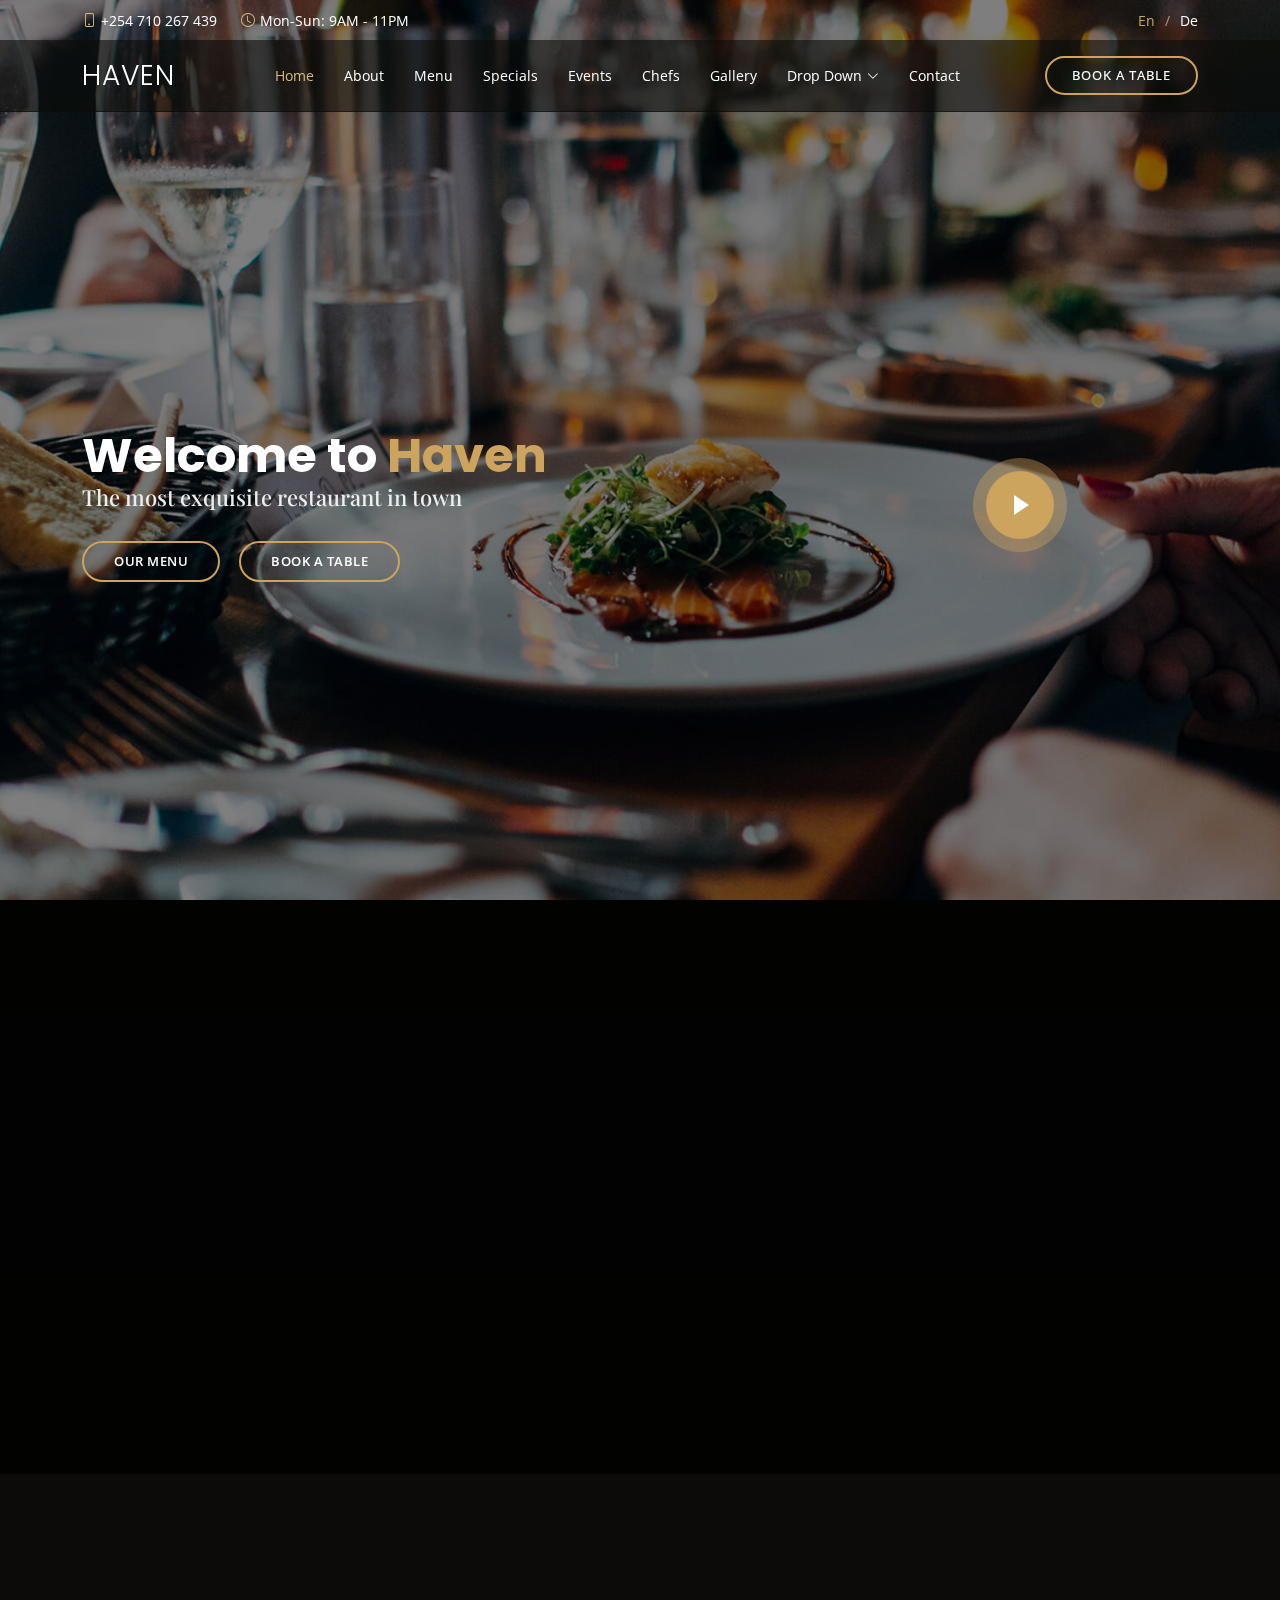
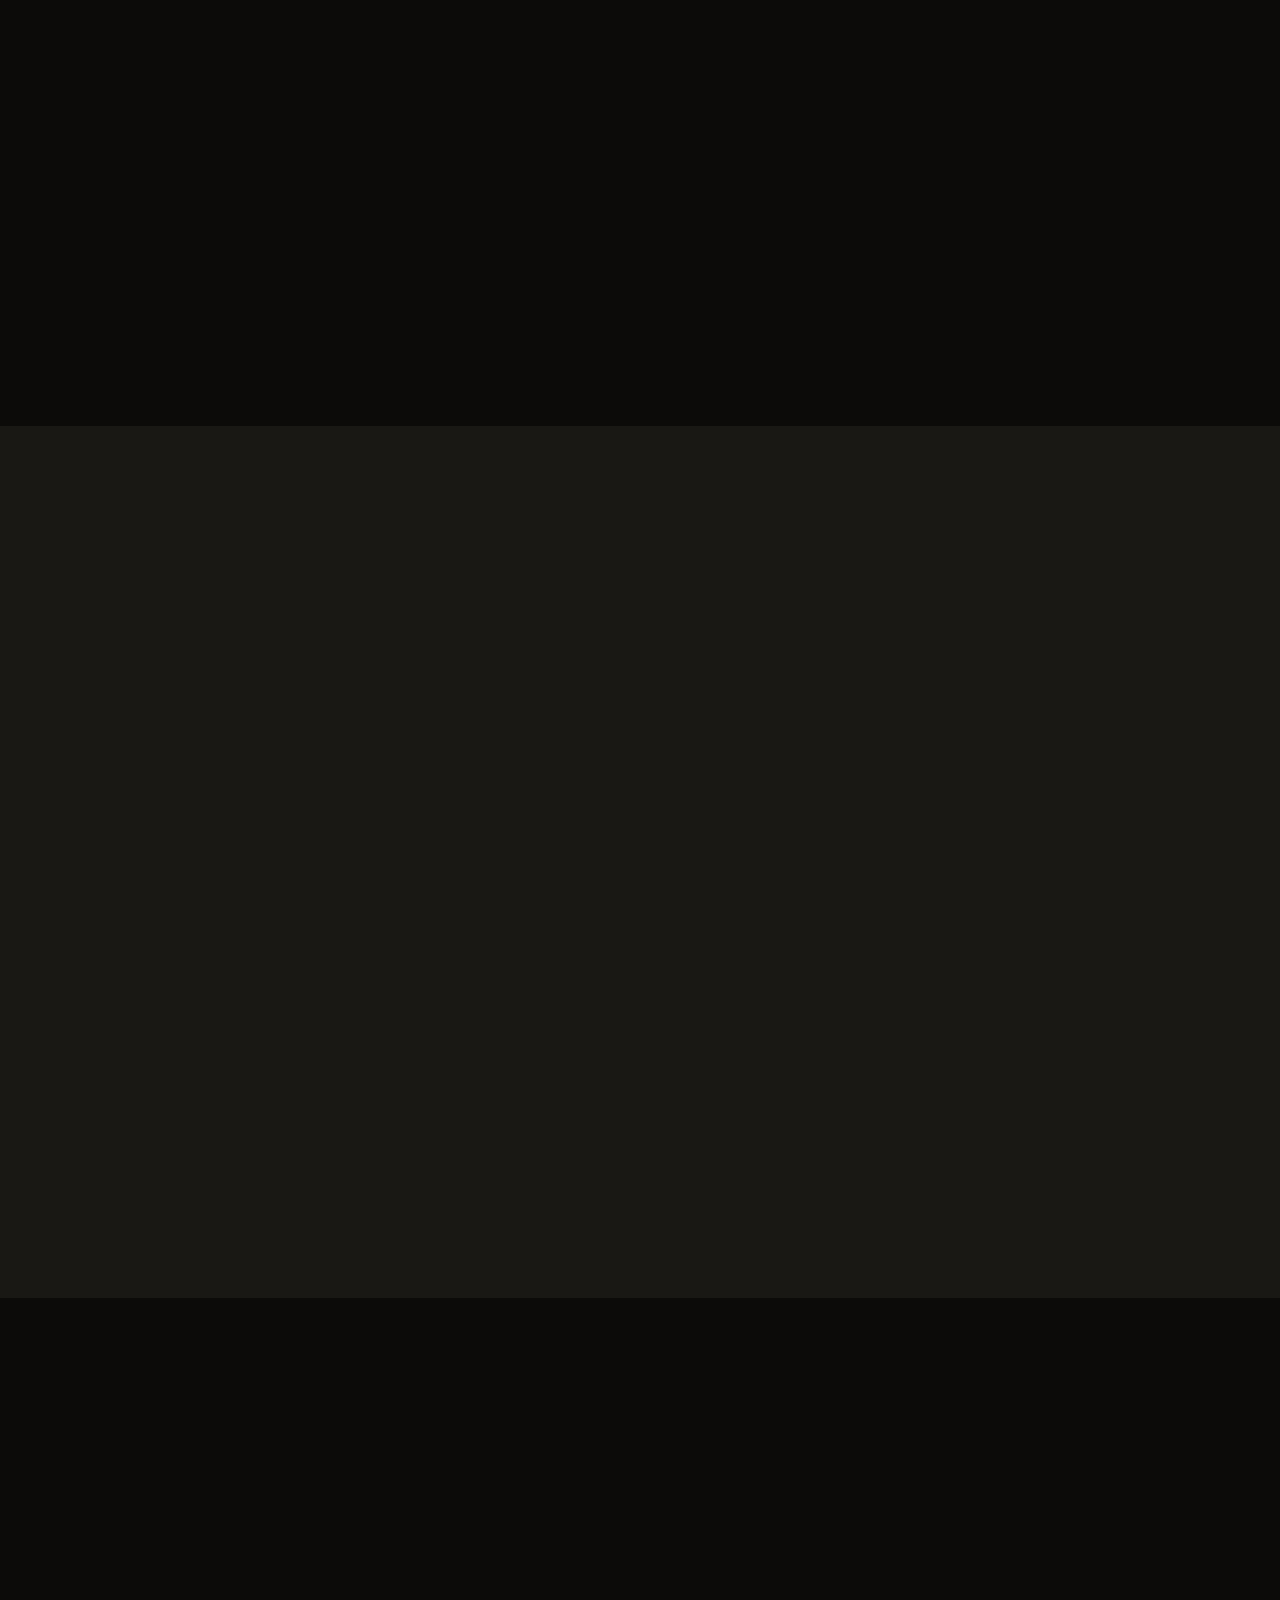
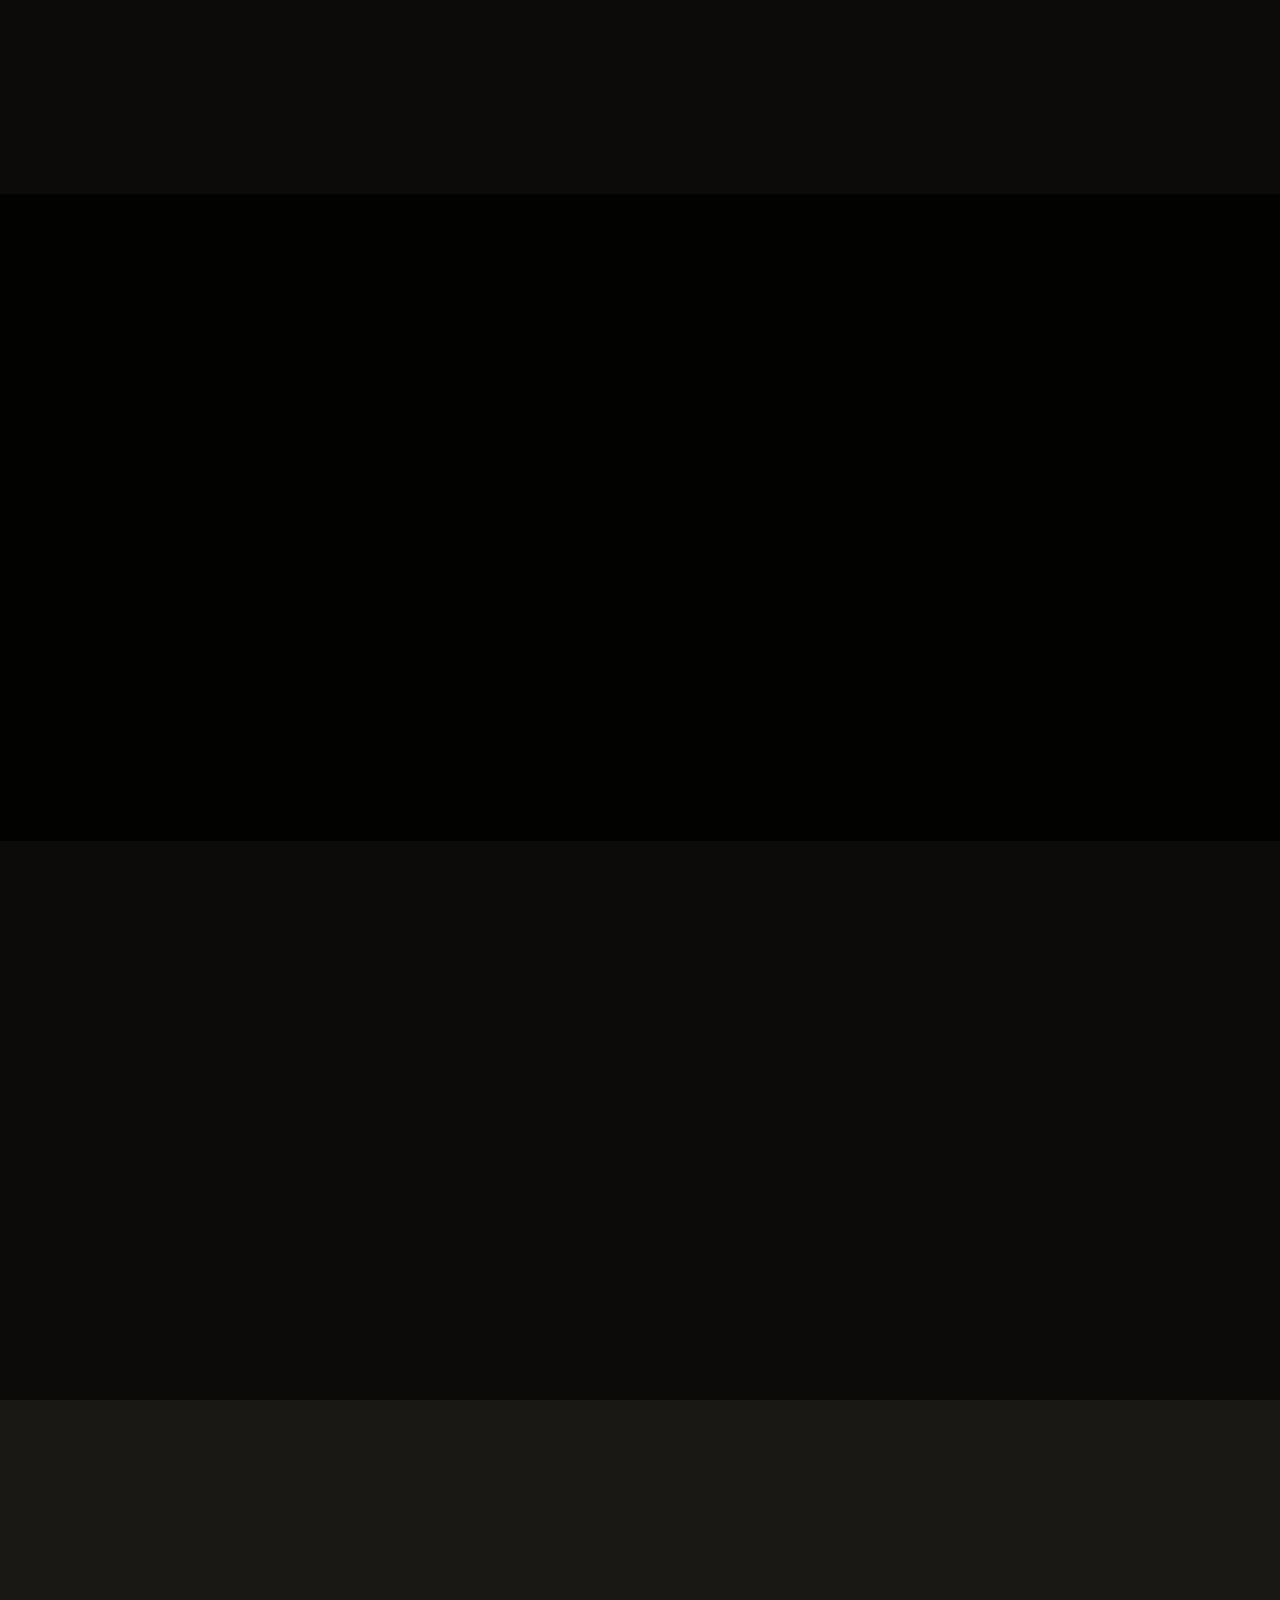
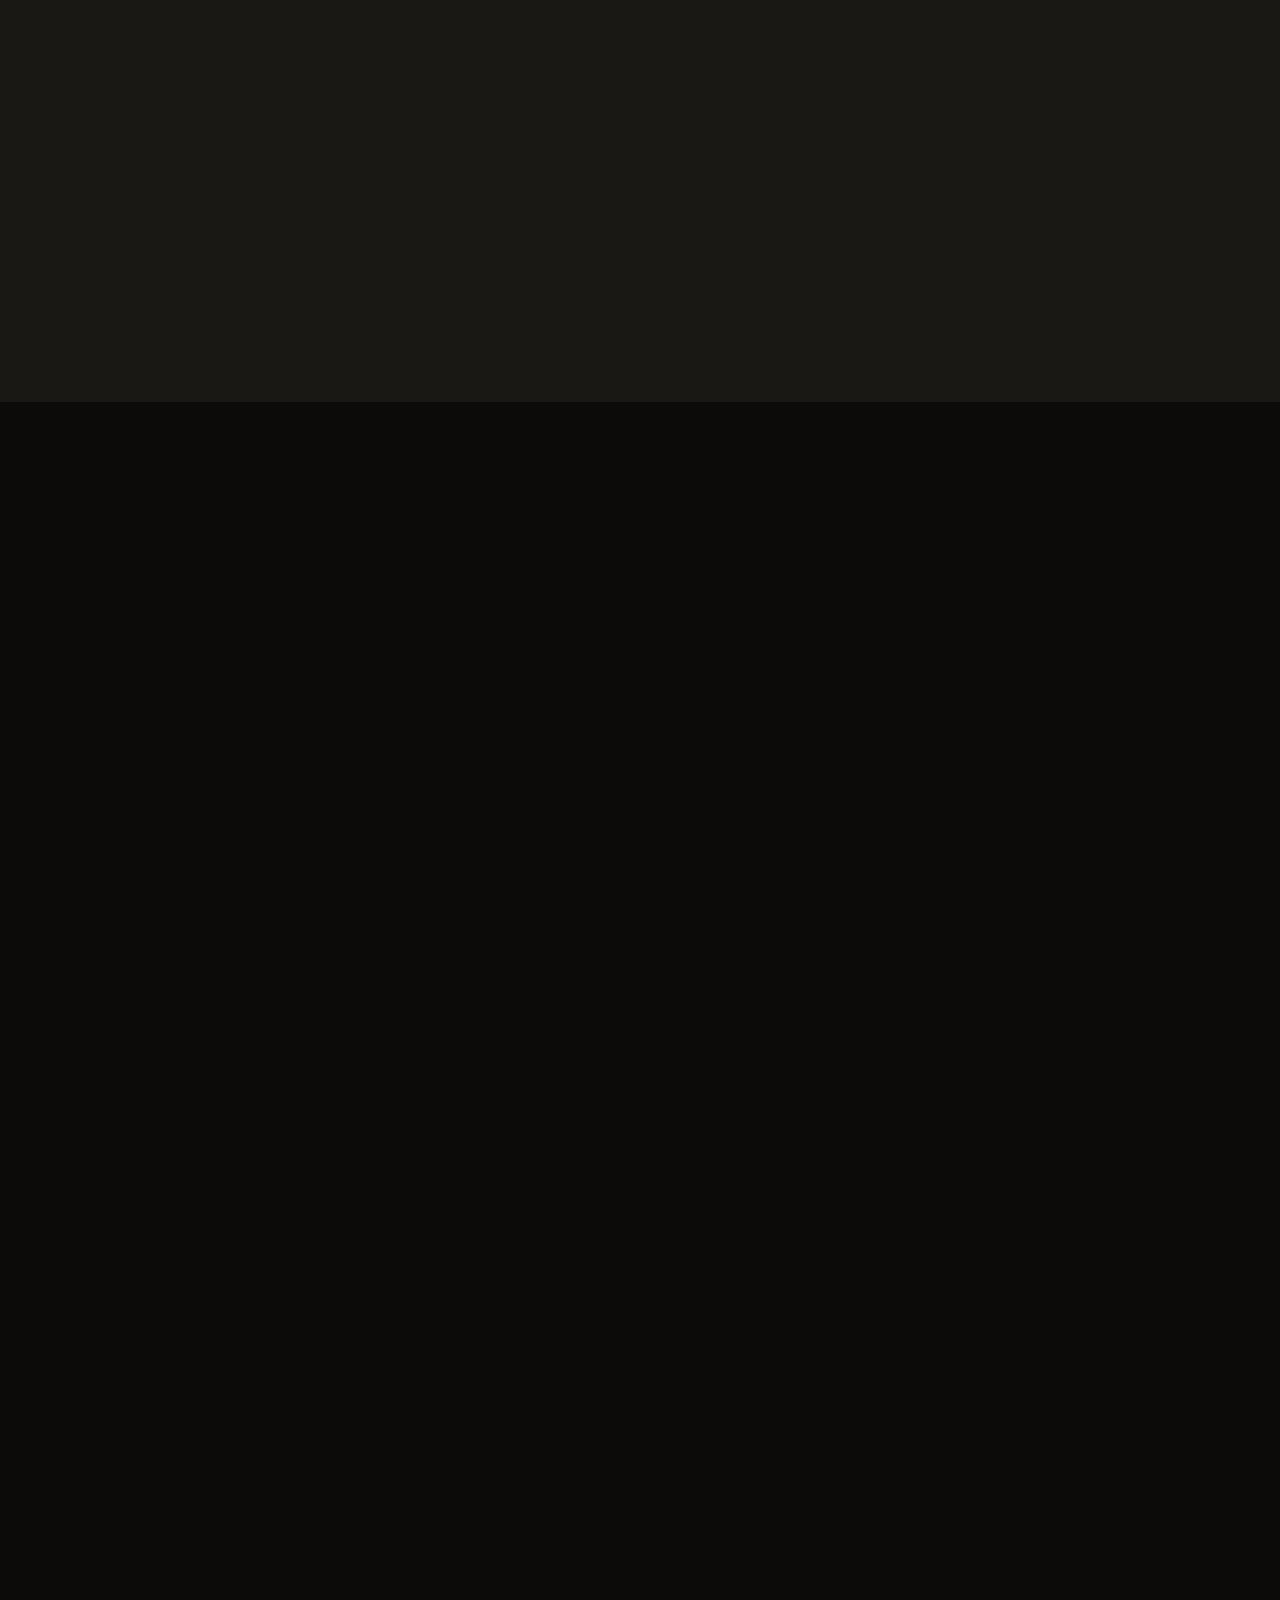
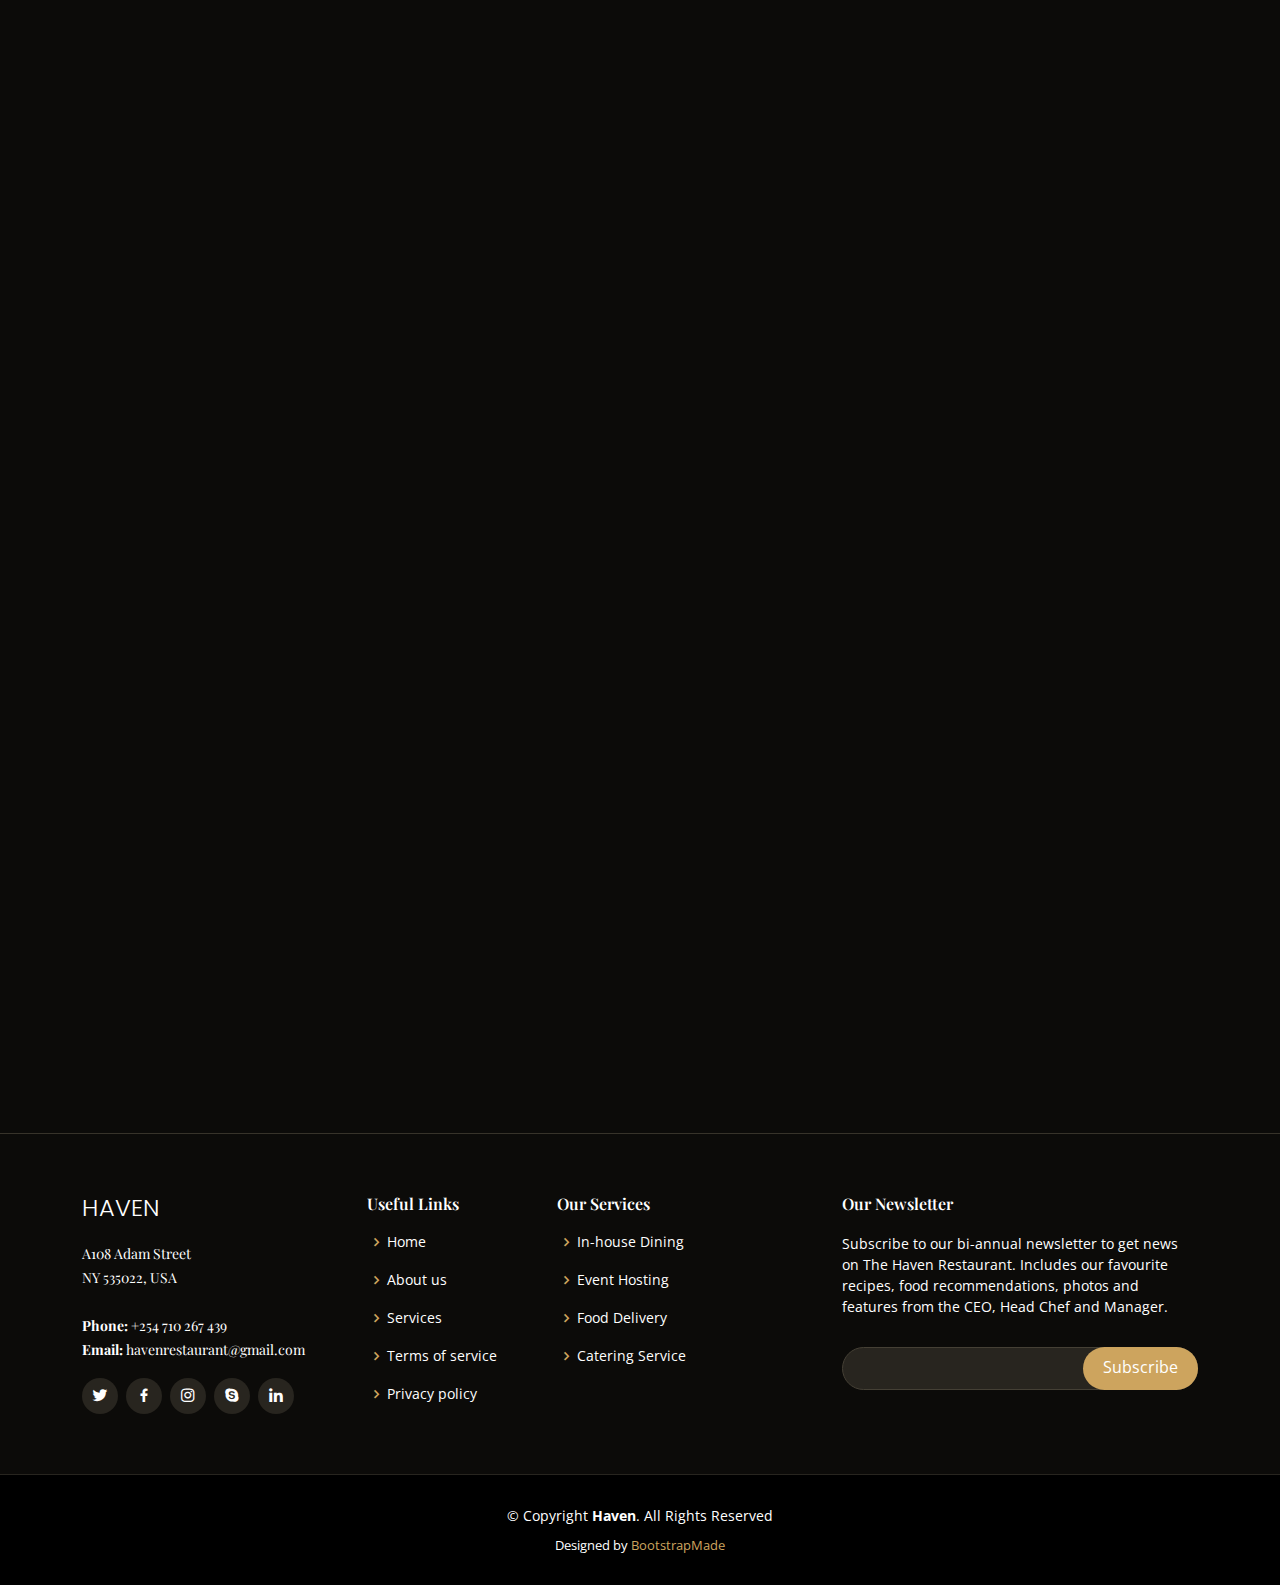
==== index.html @ 138ffe4c "haven" ====
<!DOCTYPE html>
<html lang="en">

<head>
  <meta charset="utf-8">
  <meta content="width=device-width, initial-scale=1.0" name="viewport">

  <title>Haven</title>
  <meta content="" name="description">
  <meta content="" name="keywords">

  <!-- Favicons -->
  <link href="assets/img/favicon.png" rel="icon">
  <link href="assets/img/apple-touch-icon.png" rel="apple-touch-icon">

  <!-- Google Fonts -->
  <link href="https://fonts.googleapis.com/css?family=Open+Sans:300,300i,400,400i,600,600i,700,700i|Playfair+Display:ital,wght@0,400;0,500;0,600;0,700;1,400;1,500;1,600;1,700|Poppins:300,300i,400,400i,500,500i,600,600i,700,700i" rel="stylesheet">

  <!-- Vendor CSS Files -->
  <link href="assets/vendor/animate.css/animate.min.css" rel="stylesheet">
  <link href="assets/vendor/aos/aos.css" rel="stylesheet">
  <link href="assets/vendor/bootstrap/css/bootstrap.min.css" rel="stylesheet">
  <link href="assets/vendor/bootstrap-icons/bootstrap-icons.css" rel="stylesheet">
  <link href="assets/vendor/boxicons/css/boxicons.min.css" rel="stylesheet">
  <link href="assets/vendor/glightbox/css/glightbox.min.css" rel="stylesheet">
  <link href="assets/vendor/swiper/swiper-bundle.min.css" rel="stylesheet">

  <!-- Template Main CSS File -->
  <link href="assets/css/style.css" rel="stylesheet">

  <!-- =======================================================
  * Template Name: Haven
  * Updated: Jan 29 2024 with Bootstrap v5.3.2
  * Template URL: https://bootstrapmade.com/haven-restaurant-template/
  * Author: BootstrapMade.com
  * License: https://bootstrapmade.com/license/
  ======================================================== -->
</head>

<body>

  <!-- ======= Top Bar ======= -->
  <div id="topbar" class="d-flex align-items-center fixed-top">
    <div class="container d-flex justify-content-center justify-content-md-between">

      <div class="contact-info d-flex align-items-center">
        <i class="bi bi-phone d-flex align-items-center"><span>+254 710 267 439</span></i>
        <i class="bi bi-clock d-flex align-items-center ms-4"><span> Mon-Sun: 9AM - 11PM </span></i>
      </div>

      <div class="languages d-none d-md-flex align-items-center">
        <ul>
          <li>En</li>
          <li><a href="#">De</a></li>
        </ul>
      </div>
    </div>
  </div>

  <!-- ======= Header ======= -->
  <header id="header" class="fixed-top d-flex align-items-cente">
    <div class="container-fluid container-xl d-flex align-items-center justify-content-lg-between">

      <h1 class="logo me-auto me-lg-0"><a href="index.html">Haven</a></h1>
      <!-- Uncomment below if you prefer to use an image logo -->
      <!-- <a href="index.html" class="logo me-auto me-lg-0"><img src="assets/img/logo.png" alt="" class="img-fluid"></a>-->

      <nav id="navbar" class="navbar order-last order-lg-0">
        <ul>
          <li><a class="nav-link scrollto active" href="#hero">Home</a></li>
          <li><a class="nav-link scrollto" href="#about">About</a></li>
          <li><a class="nav-link scrollto" href="#menu">Menu</a></li>
          <li><a class="nav-link scrollto" href="#specials">Specials</a></li>
          <li><a class="nav-link scrollto" href="#events">Events</a></li>
          <li><a class="nav-link scrollto" href="#chefs">Chefs</a></li>
          <li><a class="nav-link scrollto" href="#gallery">Gallery</a></li>
          <li class="dropdown"><a href="#"><span>Drop Down</span> <i class="bi bi-chevron-down"></i></a>
            <ul>
              <li><a href="#">Drop Down 1</a></li>
              <li class="dropdown"><a href="#"><span>Deep Drop Down</span> <i class="bi bi-chevron-right"></i></a>
                <ul>
                  <li><a href="#">Deep Drop Down 1</a></li>
                  <li><a href="#">Deep Drop Down 2</a></li>
                  <li><a href="#">Deep Drop Down 3</a></li>
                  <li><a href="#">Deep Drop Down 4</a></li>
                  <li><a href="#">Deep Drop Down 5</a></li>
                </ul>
              </li>
              <li><a href="#">Drop Down 2</a></li>
              <li><a href="#">Drop Down 3</a></li>
              <li><a href="#">Drop Down 4</a></li>
            </ul>
          </li>
          <li><a class="nav-link scrollto" href="#contact">Contact</a></li>
        </ul>
        <i class="bi bi-list mobile-nav-toggle"></i>
      </nav><!-- .navbar -->
      <a href="#book-a-table" class="book-a-table-btn scrollto d-none d-lg-flex">Book a table</a>

    </div>
  </header><!-- End Header -->

  <!-- ======= Hero Section ======= -->
  <section id="hero" class="d-flex align-items-center">
    <div class="container position-relative text-center text-lg-start" data-aos="zoom-in" data-aos-delay="100">
      <div class="row">
        <div class="col-lg-8">
          <h1>Welcome to <span>Haven</span></h1>
          <h2>The most exquisite restaurant in town</h2>

          <div class="btns">
            <a href="#menu" class="btn-menu animated fadeInUp scrollto">Our Menu</a>
            <a href="#book-a-table" class="btn-book animated fadeInUp scrollto">Book a Table</a>
          </div>
        </div>
        <div class="col-lg-4 d-flex align-items-center justify-content-center position-relative" data-aos="zoom-in" data-aos-delay="200">
          <a href="https://www.youtube.com/watch?v=u6BOC7CDUTQ" class="glightbox play-btn"></a>
        </div>

      </div>
    </div>
  </section><!-- End Hero -->

  <main id="main">

    <!-- ======= About Section ======= -->
    <section id="about" class="about">
      <div class="container" data-aos="fade-up">

        <div class="row">
          <div class="col-lg-6 order-1 order-lg-2" data-aos="zoom-in" data-aos-delay="100">
            <div class="about-img">
              <img src="assets/img/about.jpg" alt="">
            </div>
          </div>
          <div class="col-lg-6 pt-4 pt-lg-0 order-2 order-lg-1 content">
            <h3>The Haven Restaurant is a fast-paced food service located in The Nairobi City.</h3>
            <p class="fst-italic">
              Opened in 2017, the restaurant has caught the attention of many due to its incredible hospitality and quality of services offered, which include;
            </p>
            <ul>
              <li><i class="bi bi-check-circle"></i> An all-rounded menu inclusive of vegan and pescatarian-friendly meals, allergy-aware requests and ingredient substitutes.</li>
              <li><i class="bi bi-check-circle"></i> Guaranteed fast service from hospitable waiters.</li>
              <li><i class="bi bi-check-circle"></i> A warm atmosphere for brunch, luncheons, dates and more.</li>
            </ul>
            <p>
              As a close-knit unit, The Haven Restaurant family prides itself in ensuring all its customers have a worthwhile experience.
              We  foster an environment of solace and joy by providing high quality service and great food that will keep you coming back for more.
              Book your table now and have a wonderful meal.
            </p>
          </div>
        </div>

      </div>
    </section><!-- End About Section -->

    <!-- ======= Why Us Section ======= -->
    <section id="why-us" class="why-us">
      <div class="container" data-aos="fade-up">

        <div class="section-title">
          <h2>Why Us</h2>
          <p>Why Choose Our Restaurant</p>
        </div>

        <div class="row">

          <div class="col-lg-4">
            <div class="box" data-aos="zoom-in" data-aos-delay="100">
              <span>01</span>
              <h4>Great Food</h4>
              <p>Our food is made with love by our experienced chefs who incorporate a variety of skills and culture to create memorable meals for your enjoyment and taste.</p>
            </div>
          </div>

          <div class="col-lg-4 mt-4 mt-lg-0">
            <div class="box" data-aos="zoom-in" data-aos-delay="200">
              <span>02</span>
              <h4>Fast Service</h4>
              <p>The service we offer is commendable due to our trained personnel who tend to customers need quickly, efficiently and with a kind attitude.</p>
            </div>
          </div>

          <div class="col-lg-4 mt-4 mt-lg-0">
            <div class="box" data-aos="zoom-in" data-aos-delay="300">
              <span>03</span>
              <h4>Warm Environment</h4>
              <p>The architecture of our restaurant creates a welcoming aura with brownstone walls, warm lights, smooth jazz and hanging plants.
              The wafting scent from the open kitchen is bound to entice your pallete.</p>
            </div>
          </div>

        </div>

      </div>
    </section><!-- End Why Us Section -->

    <!-- ======= Menu Section ======= -->
    <section id="menu" class="menu section-bg">
      <div class="container" data-aos="fade-up">

        <div class="section-title">
          <h2>Menu</h2>
          <p>Check Our Tasty Menu</p>
        </div>

        <div class="row" data-aos="fade-up" data-aos-delay="100">
          <div class="col-lg-12 d-flex justify-content-center">
            <ul id="menu-flters">
              <li data-filter="*" class="filter-active">All</li>
              <li data-filter=".filter-starters">Starters</li>
              <li data-filter=".filter-salads">Salads</li>
              <li data-filter=".filter-specialty">Specialty</li>
            </ul>
          </div>
        </div>

        <div class="row menu-container" data-aos="fade-up" data-aos-delay="200">

          <div class="col-lg-6 menu-item filter-starters">
            <img src="assets/img/menu/lobster-bisque.jpg" class="menu-img" alt="">
            <div class="menu-content">
              <a href="#">Lobster Bisque</a><span>Ksh. 3000</span>
            </div>
            <div class="menu-ingredients">
              Lorem, deren, trataro, filede, nerada
            </div>
          </div>

          <div class="col-lg-6 menu-item filter-specialty">
            <img src="assets/img/menu/bread-barrel.jpg" class="menu-img" alt="">
            <div class="menu-content">
              <a href="#">Bread Barrel</a><span>Ksh. 200</span>
            </div>
            <div class="menu-ingredients">
              Lorem, deren, trataro, filede, nerada
            </div>
          </div>

          <div class="col-lg-6 menu-item filter-starters">
            <img src="assets/img/menu/cake.jpg" class="menu-img" alt="">
            <div class="menu-content">
              <a href="#">Crab Cake</a><span>Ksh. 2700</span>
            </div>
            <div class="menu-ingredients">
              A delicate crab cake served on a toasted roll with lettuce and tartar sauce
            </div>
          </div>

          <div class="col-lg-6 menu-item filter-salads">
            <img src="assets/img/menu/caesar.jpg" class="menu-img" alt="">
            <div class="menu-content">
              <a href="#">Caesar Selections</a><span>Ksh. 1200</span>
            </div>
            <div class="menu-ingredients">
              Lorem, deren, trataro, filede, nerada
            </div>
          </div>

          <div class="col-lg-6 menu-item filter-specialty">
            <img src="assets/img/menu/tuscan-grilled.jpg" class="menu-img" alt="">
            <div class="menu-content">
              <a href="#">Tuscan Grilled</a><span>Ksh. 2500</span>
            </div>
            <div class="menu-ingredients">
              Grilled chicken with provolone, artichoke hearts, and roasted red pesto
            </div>
          </div>

          <div class="col-lg-6 menu-item filter-starters">
            <img src="assets/img/menu/mozzarella.jpg" class="menu-img" alt="">
            <div class="menu-content">
              <a href="#">Mozzarella Stick</a><span>Ksh. 200</span>
            </div>
            <div class="menu-ingredients">
              Lorem, deren, trataro, filede, nerada
            </div>
          </div>

          <div class="col-lg-6 menu-item filter-salads">
            <img src="assets/img/menu/greek-salad.jpg" class="menu-img" alt="">
            <div class="menu-content">
              <a href="#">Greek Salad</a><span>Ksh. 1200</span>
            </div>
            <div class="menu-ingredients">
              Fresh spinach, crisp romaine, tomatoes, and Greek olives
            </div>
          </div>

          <div class="col-lg-6 menu-item filter-salads">
            <img src="assets/img/menu/spinach-salad.jpg" class="menu-img" alt="">
            <div class="menu-content">
              <a href="#">Spinach Salad</a><span>Ksh. 1100</span>
            </div>
            <div class="menu-ingredients">
              Fresh spinach with mushrooms, hard boiled egg, and warm bacon vinaigrette
            </div>
          </div>

          <div class="col-lg-6 menu-item filter-specialty">
            <img src="assets/img/menu/lobster-roll.jpg" class="menu-img" alt="">
            <div class="menu-content">
              <a href="#">Lobster Roll</a><span>Ksh. 2000</span>
            </div>
            <div class="menu-ingredients">
              Plump lobster meat, mayo and crisp lettuce on a toasted bulky roll
            </div>
          </div>

        </div>

      </div>
    </section><!-- End Menu Section -->

    <!-- ======= Specials Section ======= -->
    <section id="specials" class="specials">
      <div class="container" data-aos="fade-up">

        <div class="section-title">
          <h2>Specials</h2>
          <p>Check Our Specials</p>
        </div>

        <div class="row" data-aos="fade-up" data-aos-delay="100">
          <div class="col-lg-3">
            <ul class="nav nav-tabs flex-column">
              <li class="nav-item">
                <a class="nav-link active show" data-bs-toggle="tab" href="#tab-1">Modi sit est</a>
              </li>
              <li class="nav-item">
                <a class="nav-link" data-bs-toggle="tab" href="#tab-2">Unde praesentium sed</a>
              </li>
              <li class="nav-item">
                <a class="nav-link" data-bs-toggle="tab" href="#tab-3">Pariatur explicabo vel</a>
              </li>
              <li class="nav-item">
                <a class="nav-link" data-bs-toggle="tab" href="#tab-4">Nostrum qui quasi</a>
              </li>
              <li class="nav-item">
                <a class="nav-link" data-bs-toggle="tab" href="#tab-5">Iusto ut expedita aut</a>
              </li>
            </ul>
          </div>
          <div class="col-lg-9 mt-4 mt-lg-0">
            <div class="tab-content">
              <div class="tab-pane active show" id="tab-1">
                <div class="row">
                  <div class="col-lg-8 details order-2 order-lg-1">
                    <h3>Architecto ut aperiam autem id</h3>
                    <p class="fst-italic">Qui laudantium consequatur laborum sit qui ad sapiente dila parde sonata raqer a videna mareta paulona marka</p>
                    <p>Et nobis maiores eius. Voluptatibus ut enim blanditiis atque harum sint. Laborum eos ipsum ipsa odit magni. Incidunt hic ut molestiae aut qui. Est repellat minima eveniet eius et quis magni nihil. Consequatur dolorem quaerat quos qui similique accusamus nostrum rem vero</p>
                  </div>
                  <div class="col-lg-4 text-center order-1 order-lg-2">
                    <img src="assets/img/specials-1.png" alt="" class="img-fluid">
                  </div>
                </div>
              </div>
              <div class="tab-pane" id="tab-2">
                <div class="row">
                  <div class="col-lg-8 details order-2 order-lg-1">
                    <h3>Et blanditiis nemo veritatis excepturi</h3>
                    <p class="fst-italic">Qui laudantium consequatur laborum sit qui ad sapiente dila parde sonata raqer a videna mareta paulona marka</p>
                    <p>Ea ipsum voluptatem consequatur quis est. Illum error ullam omnis quia et reiciendis sunt sunt est. Non aliquid repellendus itaque accusamus eius et velit ipsa voluptates. Optio nesciunt eaque beatae accusamus lerode pakto madirna desera vafle de nideran pal</p>
                  </div>
                  <div class="col-lg-4 text-center order-1 order-lg-2">
                    <img src="assets/img/specials-2.png" alt="" class="img-fluid">
                  </div>
                </div>
              </div>
              <div class="tab-pane" id="tab-3">
                <div class="row">
                  <div class="col-lg-8 details order-2 order-lg-1">
                    <h3>Impedit facilis occaecati odio neque aperiam sit</h3>
                    <p class="fst-italic">Eos voluptatibus quo. Odio similique illum id quidem non enim fuga. Qui natus non sunt dicta dolor et. In asperiores velit quaerat perferendis aut</p>
                    <p>Iure officiis odit rerum. Harum sequi eum illum corrupti culpa veritatis quisquam. Neque necessitatibus illo rerum eum ut. Commodi ipsam minima molestiae sed laboriosam a iste odio. Earum odit nesciunt fugiat sit ullam. Soluta et harum voluptatem optio quae</p>
                  </div>
                  <div class="col-lg-4 text-center order-1 order-lg-2">
                    <img src="assets/img/specials-3.png" alt="" class="img-fluid">
                  </div>
                </div>
              </div>
              <div class="tab-pane" id="tab-4">
                <div class="row">
                  <div class="col-lg-8 details order-2 order-lg-1">
                    <h3>Fuga dolores inventore laboriosam ut est accusamus laboriosam dolore</h3>
                    <p class="fst-italic">Totam aperiam accusamus. Repellat consequuntur iure voluptas iure porro quis delectus</p>
                    <p>Eaque consequuntur consequuntur libero expedita in voluptas. Nostrum ipsam necessitatibus aliquam fugiat debitis quis velit. Eum ex maxime error in consequatur corporis atque. Eligendi asperiores sed qui veritatis aperiam quia a laborum inventore</p>
                  </div>
                  <div class="col-lg-4 text-center order-1 order-lg-2">
                    <img src="assets/img/specials-4.png" alt="" class="img-fluid">
                  </div>
                </div>
              </div>
              <div class="tab-pane" id="tab-5">
                <div class="row">
                  <div class="col-lg-8 details order-2 order-lg-1">
                    <h3>Est eveniet ipsam sindera pad rone matrelat sando reda</h3>
                    <p class="fst-italic">Omnis blanditiis saepe eos autem qui sunt debitis porro quia.</p>
                    <p>Exercitationem nostrum omnis. Ut reiciendis repudiandae minus. Omnis recusandae ut non quam ut quod eius qui. Ipsum quia odit vero atque qui quibusdam amet. Occaecati sed est sint aut vitae molestiae voluptate vel</p>
                  </div>
                  <div class="col-lg-4 text-center order-1 order-lg-2">
                    <img src="assets/img/specials-5.png" alt="" class="img-fluid">
                  </div>
                </div>
              </div>
            </div>
          </div>
        </div>

      </div>
    </section><!-- End Specials Section -->

    <!-- ======= Events Section ======= -->
    <section id="events" class="events">
      <div class="container" data-aos="fade-up">

        <div class="section-title">
          <h2>Events</h2>
          <p>Organize Your Events in our Restaurant</p>
        </div>

        <div class="events-slider swiper" data-aos="fade-up" data-aos-delay="100">
          <div class="swiper-wrapper">

            <div class="swiper-slide">
              <div class="row event-item">
                <div class="col-lg-6">
                  <img src="assets/img/event-birthday.jpg" class="img-fluid" alt="">
                </div>
                <div class="col-lg-6 pt-4 pt-lg-0 content">
                  <h3>Birthday Parties</h3>
                  <div class="price">
                    <p><span>Ksh. 8000</span></p>
                  </div>
                  <p class="fst-italic">
                    Lorem ipsum dolor sit amet, consectetur adipiscing elit, sed do eiusmod tempor incididunt ut labore et dolore
                    magna aliqua.
                  </p>
                  <ul>
                    <li><i class="bi bi-check-circled"></i> Ullamco laboris nisi ut aliquip ex ea commodo consequat.</li>
                    <li><i class="bi bi-check-circled"></i> Duis aute irure dolor in reprehenderit in voluptate velit.</li>
                    <li><i class="bi bi-check-circled"></i> Ullamco laboris nisi ut aliquip ex ea commodo consequat.</li>
                  </ul>
                  <p>
                    Ullamco laboris nisi ut aliquip ex ea commodo consequat. Duis aute irure dolor in reprehenderit in voluptate
                    velit esse cillum dolore eu fugiat nulla pariatur
                  </p>
                </div>
              </div>
            </div><!-- End testimonial item -->

            <div class="swiper-slide">
              <div class="row event-item">
                <div class="col-lg-6">
                  <img src="assets/img/event-private.jpg" class="img-fluid" alt="">
                </div>
                <div class="col-lg-6 pt-4 pt-lg-0 content">
                  <h3>Private Parties</h3>
                  <div class="price">
                    <p><span>Ksh. 12000</span></p>
                  </div>
                  <p class="fst-italic">
                    Lorem ipsum dolor sit amet, consectetur adipiscing elit, sed do eiusmod tempor incididunt ut labore et dolore
                    magna aliqua.
                  </p>
                  <ul>
                    <li><i class="bi bi-check-circled"></i> Ullamco laboris nisi ut aliquip ex ea commodo consequat.</li>
                    <li><i class="bi bi-check-circled"></i> Duis aute irure dolor in reprehenderit in voluptate velit.</li>
                    <li><i class="bi bi-check-circled"></i> Ullamco laboris nisi ut aliquip ex ea commodo consequat.</li>
                  </ul>
                  <p>
                    Ullamco laboris nisi ut aliquip ex ea commodo consequat. Duis aute irure dolor in reprehenderit in voluptate
                    velit esse cillum dolore eu fugiat nulla pariatur
                  </p>
                </div>
              </div>
            </div><!-- End testimonial item -->

            <div class="swiper-slide">
              <div class="row event-item">
                <div class="col-lg-6">
                  <img src="assets/img/event-custom.jpg" class="img-fluid" alt="">
                </div>
                <div class="col-lg-6 pt-4 pt-lg-0 content">
                  <h3>Custom Parties</h3>
                  <div class="price">
                    <p><span>Ksh. 18000</span></p>
                  </div>
                  <p class="fst-italic">
                    Lorem ipsum dolor sit amet, consectetur adipiscing elit, sed do eiusmod tempor incididunt ut labore et dolore
                    magna aliqua.
                  </p>
                  <ul>
                    <li><i class="bi bi-check-circled"></i> Ullamco laboris nisi ut aliquip ex ea commodo consequat.</li>
                    <li><i class="bi bi-check-circled"></i> Duis aute irure dolor in reprehenderit in voluptate velit.</li>
                    <li><i class="bi bi-check-circled"></i> Ullamco laboris nisi ut aliquip ex ea commodo consequat.</li>
                  </ul>
                  <p>
                    Ullamco laboris nisi ut aliquip ex ea commodo consequat. Duis aute irure dolor in reprehenderit in voluptate
                    velit esse cillum dolore eu fugiat nulla pariatur
                  </p>
                </div>
              </div>
            </div><!-- End testimonial item -->

          </div>
          <div class="swiper-pagination"></div>
        </div>

      </div>
    </section><!-- End Events Section -->

    <!-- ======= Book A Table Section ======= -->
    <section id="book-a-table" class="book-a-table">
      <div class="container" data-aos="fade-up">

        <div class="section-title">
          <h2>Reservation</h2>
          <p>Book a Table</p>
        </div>

        <form action="forms/book-a-table.php" method="post" role="form" class="php-email-form" data-aos="fade-up" data-aos-delay="100">
          <div class="row">
            <div class="col-lg-4 col-md-6 form-group">
              <input type="text" name="name" class="form-control" id="name" placeholder="Your Name" data-rule="minlen:4" data-msg="Please enter at least 4 chars">
              <div class="validate"></div>
            </div>
            <div class="col-lg-4 col-md-6 form-group mt-3 mt-md-0">
              <input type="email" class="form-control" name="email" id="email" placeholder="Your Email" data-rule="email" data-msg="Please enter a valid email">
              <div class="validate"></div>
            </div>
            <div class="col-lg-4 col-md-6 form-group mt-3 mt-md-0">
              <input type="text" class="form-control" name="phone" id="phone" placeholder="Your Phone Number" data-rule="minlen:4" data-msg="Please enter at least 4 chars">
              <div class="validate"></div>
            </div>
            <div class="col-lg-4 col-md-6 form-group mt-3">
              <input type="text" name="date" class="form-control" id="date" placeholder="Date" data-rule="minlen:4" data-msg="Please enter at least 4 chars">
              <div class="validate"></div>
            </div>
            <div class="col-lg-4 col-md-6 form-group mt-3">
              <input type="text" class="form-control" name="time" id="time" placeholder="Time" data-rule="minlen:4" data-msg="Please enter at least 4 chars">
              <div class="validate"></div>
            </div>
            <div class="col-lg-4 col-md-6 form-group mt-3">
              <input type="number" class="form-control" name="people" id="people" placeholder="Number of people" data-rule="minlen:1" data-msg="Please enter at least 1 chars">
              <div class="validate"></div>
            </div>
          </div>
          <div class="form-group mt-3">
            <textarea class="form-control" name="message" rows="5" placeholder="Message"></textarea>
            <div class="validate"></div>
          </div>
          <div class="mb-3">
            <div class="loading">Loading</div>
            <div class="error-message"></div>
            <div class="sent-message">Your booking request was sent. We will call back or send an Email to confirm your reservation. Thank you!</div>
          </div>
          <div class="text-center"><button type="submit">Book a Table</button></div>
        </form>

      </div>
    </section><!-- End Book A Table Section -->

    <!-- ======= Testimonials Section ======= -->
    <section id="testimonials" class="testimonials section-bg">
      <div class="container" data-aos="fade-up">

        <div class="section-title">
          <h2>Testimonials</h2>
          <p>What they're saying about us</p>
        </div>

        <div class="testimonials-slider swiper" data-aos="fade-up" data-aos-delay="100">
          <div class="swiper-wrapper">

            <div class="swiper-slide">
              <div class="testimonial-item">
                <p>
                  <i class="bx bxs-quote-alt-left quote-icon-left"></i>
                  The Haven Restaurant is everything I had envisioned it to be. Everyone should visit here at least once in their lifetime.
                  <i class="bx bxs-quote-alt-right quote-icon-right"></i>
                </p>
                <img src="assets/img/testimonials/testimonials-1.jpg" class="testimonial-img" alt="">
                <h3>Saul Goodman</h3>
                <h4>Ceo &amp; Founder</h4>
              </div>
            </div><!-- End testimonial item -->

            <div class="swiper-slide">
              <div class="testimonial-item">
                <p>
                  <i class="bx bxs-quote-alt-left quote-icon-left"></i>
                  By far the most beautiful design space for a restaurant I have ever seen. The decor is to die for.
                  <i class="bx bxs-quote-alt-right quote-icon-right"></i>
                </p>
                <img src="assets/img/testimonials/testimonials-2.jpg" class="testimonial-img" alt="">
                <h3>Sara Wilsson</h3>
                <h4>Designer</h4>
              </div>
            </div><!-- End testimonial item -->

            <div class="swiper-slide">
              <div class="testimonial-item">
                <p>
                  <i class="bx bxs-quote-alt-left quote-icon-left"></i>
                  The food here is absolutely ravishing. Never have I ever gone to a restaurant more than I have visited this place.
                  <i class="bx bxs-quote-alt-right quote-icon-right"></i>
                </p>
                <img src="assets/img/testimonials/testimonials-3.jpg" class="testimonial-img" alt="">
                <h3>Jena Karlis</h3>
                <h4>Store Owner</h4>
              </div>
            </div><!-- End testimonial item -->

            <div class="swiper-slide">
              <div class="testimonial-item">
                <p>
                  <i class="bx bxs-quote-alt-left quote-icon-left"></i>
                  I came to The Haven Restaurant for brunch with a client once. Now it's become my usual meeting place for clients. The service is immaculate.
                  <i class="bx bxs-quote-alt-right quote-icon-right"></i>
                </p>
                <img src="assets/img/testimonials/testimonials-4.jpg" class="testimonial-img" alt="">
                <h3>Matt Brandon</h3>
                <h4>Freelancer</h4>
              </div>
            </div><!-- End testimonial item -->

            <div class="swiper-slide">
              <div class="testimonial-item">
                <p>
                  <i class="bx bxs-quote-alt-left quote-icon-left"></i>
                  The Haven Restaurant is truly one of a kind. We held our end-year party here and everybody loved everything about it. The food, service and vibes are topnotch.
                  <i class="bx bxs-quote-alt-right quote-icon-right"></i>
                </p>
                <img src="assets/img/testimonials/testimonials-5.jpg" class="testimonial-img" alt="">
                <h3>John Larson</h3>
                <h4>Entrepreneur</h4>
              </div>
            </div><!-- End testimonial item -->

          </div>
          <div class="swiper-pagination"></div>
        </div>

      </div>
    </section><!-- End Testimonials Section -->

    <!-- ======= Gallery Section ======= -->
    <section id="gallery" class="gallery">

      <div class="container" data-aos="fade-up">
        <div class="section-title">
          <h2>Gallery</h2>
          <p>Some photos from Our Restaurant</p>
        </div>
      </div>

      <div class="container-fluid" data-aos="fade-up" data-aos-delay="100">

        <div class="row g-0">

          <div class="col-lg-3 col-md-4">
            <div class="gallery-item">
              <a href="assets/img/gallery/gallery-1.jpg" class="gallery-lightbox" data-gall="gallery-item">
                <img src="assets/img/gallery/gallery-1.jpg" alt="" class="img-fluid">
              </a>
            </div>
          </div>

          <div class="col-lg-3 col-md-4">
            <div class="gallery-item">
              <a href="assets/img/gallery/gallery-2.jpg" class="gallery-lightbox" data-gall="gallery-item">
                <img src="assets/img/gallery/gallery-2.jpg" alt="" class="img-fluid">
              </a>
            </div>
          </div>

          <div class="col-lg-3 col-md-4">
            <div class="gallery-item">
              <a href="assets/img/gallery/gallery-3.jpg" class="gallery-lightbox" data-gall="gallery-item">
                <img src="assets/img/gallery/gallery-3.jpg" alt="" class="img-fluid">
              </a>
            </div>
          </div>

          <div class="col-lg-3 col-md-4">
            <div class="gallery-item">
              <a href="assets/img/gallery/gallery-4.jpg" class="gallery-lightbox" data-gall="gallery-item">
                <img src="assets/img/gallery/gallery-4.jpg" alt="" class="img-fluid">
              </a>
            </div>
          </div>

          <div class="col-lg-3 col-md-4">
            <div class="gallery-item">
              <a href="assets/img/gallery/gallery-5.jpg" class="gallery-lightbox" data-gall="gallery-item">
                <img src="assets/img/gallery/gallery-5.jpg" alt="" class="img-fluid">
              </a>
            </div>
          </div>

          <div class="col-lg-3 col-md-4">
            <div class="gallery-item">
              <a href="assets/img/gallery/gallery-6.jpg" class="gallery-lightbox" data-gall="gallery-item">
                <img src="assets/img/gallery/gallery-6.jpg" alt="" class="img-fluid">
              </a>
            </div>
          </div>

          <div class="col-lg-3 col-md-4">
            <div class="gallery-item">
              <a href="assets/img/gallery/gallery-7.jpg" class="gallery-lightbox" data-gall="gallery-item">
                <img src="assets/img/gallery/gallery-7.jpg" alt="" class="img-fluid">
              </a>
            </div>
          </div>

          <div class="col-lg-3 col-md-4">
            <div class="gallery-item">
              <a href="assets/img/gallery/gallery-8.jpg" class="gallery-lightbox" data-gall="gallery-item">
                <img src="assets/img/gallery/gallery-8.jpg" alt="" class="img-fluid">
              </a>
            </div>
          </div>

        </div>

      </div>
    </section><!-- End Gallery Section -->

    <!-- ======= Chefs Section ======= -->
    <section id="chefs" class="chefs">
      <div class="container" data-aos="fade-up">

        <div class="section-title">
          <h2>Chefs</h2>
          <p>Our Proffesional Chefs</p>
        </div>

        <div class="row">

          <div class="col-lg-4 col-md-6">
            <div class="member" data-aos="zoom-in" data-aos-delay="100">
              <img src="assets/img/chefs/chefs-1.jpg" class="img-fluid" alt="">
              <div class="member-info">
                <div class="member-info-content">
                  <h4>Walter White</h4>
                  <span>Master Chef</span>
                </div>
                <div class="social">
                  <a href=""><i class="bi bi-twitter"></i></a>
                  <a href=""><i class="bi bi-facebook"></i></a>
                  <a href=""><i class="bi bi-instagram"></i></a>
                  <a href=""><i class="bi bi-linkedin"></i></a>
                </div>
              </div>
            </div>
          </div>

          <div class="col-lg-4 col-md-6">
            <div class="member" data-aos="zoom-in" data-aos-delay="200">
              <img src="assets/img/chefs/chefs-2.jpg" class="img-fluid" alt="">
              <div class="member-info">
                <div class="member-info-content">
                  <h4>Sarah Jhonson</h4>
                  <span>Patissier</span>
                </div>
                <div class="social">
                  <a href=""><i class="bi bi-twitter"></i></a>
                  <a href=""><i class="bi bi-facebook"></i></a>
                  <a href=""><i class="bi bi-instagram"></i></a>
                  <a href=""><i class="bi bi-linkedin"></i></a>
                </div>
              </div>
            </div>
          </div>

          <div class="col-lg-4 col-md-6">
            <div class="member" data-aos="zoom-in" data-aos-delay="300">
              <img src="assets/img/chefs/chefs-3.jpg" class="img-fluid" alt="">
              <div class="member-info">
                <div class="member-info-content">
                  <h4>William Anderson</h4>
                  <span>Cook</span>
                </div>
                <div class="social">
                  <a href=""><i class="bi bi-twitter"></i></a>
                  <a href=""><i class="bi bi-facebook"></i></a>
                  <a href=""><i class="bi bi-instagram"></i></a>
                  <a href=""><i class="bi bi-linkedin"></i></a>
                </div>
              </div>
            </div>
          </div>

        </div>

      </div>
    </section><!-- End Chefs Section -->

    <!-- ======= Contact Section ======= -->
    <section id="contact" class="contact">
      <div class="container" data-aos="fade-up">

        <div class="section-title">
          <h2>Contact</h2>
          <p>Contact Us</p>
        </div>
      </div>

      <div data-aos="fade-up">
        <iframe style="border:0; width: 100%; height: 350px;" src="https://www.google.com/maps/embed?pb=!1m14!1m8!1m3!1d12097.433213460943!2d-74.0062269!3d40.7101282!3m2!1i1024!2i768!4f13.1!3m3!1m2!1s0x0%3A0xb89d1fe6bc499443!2sDowntown+Conference+Center!5e0!3m2!1smk!2sbg!4v1539943755621" frameborder="0" allowfullscreen></iframe>
      </div>

      <div class="container" data-aos="fade-up">

        <div class="row mt-5">

          <div class="col-lg-4">
            <div class="info">
              <div class="address">
                <i class="bi bi-geo-alt"></i>
                <h4>Location:</h4>
                <p>A108 Adam Street, New York, NY 535022</p>
              </div>

              <div class="open-hours">
                <i class="bi bi-clock"></i>
                <h4>Open Hours:</h4>
                <p>
                  Monday-Sunday:<br>
                  9:00 AM - 11:00 PM
                </p>
              </div>

              <div class="email">
                <i class="bi bi-envelope"></i>
                <h4>Email:</h4>
                <p>havenrestaurant@gmail.com</p>
              </div>

              <div class="phone">
                <i class="bi bi-phone"></i>
                <h4>Call:</h4>
                <p>+254 710 267 439</p>
              </div>

            </div>

          </div>

          <div class="col-lg-8 mt-5 mt-lg-0">

            <form action="forms/contact.php" method="post" role="form" class="php-email-form">
              <div class="row">
                <div class="col-md-6 form-group">
                  <input type="text" name="name" class="form-control" id="name" placeholder="Your Name" required>
                </div>
                <div class="col-md-6 form-group mt-3 mt-md-0">
                  <input type="email" class="form-control" name="email" id="email" placeholder="Your Email" required>
                </div>
              </div>
              <div class="form-group mt-3">
                <input type="text" class="form-control" name="subject" id="subject" placeholder="Subject" required>
              </div>
              <div class="form-group mt-3">
                <textarea class="form-control" name="message" rows="8" placeholder="Message" required></textarea>
              </div>
              <div class="my-3">
                <div class="loading">Loading</div>
                <div class="error-message"></div>
                <div class="sent-message">Your message has been sent. Thank you!</div>
              </div>
              <div class="text-center"><button type="submit">Send Message</button></div>
            </form>

          </div>

        </div>

      </div>
    </section><!-- End Contact Section -->

  </main><!-- End #main -->

  <!-- ======= Footer ======= -->
  <footer id="footer">
    <div class="footer-top">
      <div class="container">
        <div class="row">

          <div class="col-lg-3 col-md-6">
            <div class="footer-info">
              <h3>Haven</h3>
              <p>
                A108 Adam Street <br>
                NY 535022, USA<br><br>
                <strong>Phone:</strong> +254 710 267 439<br>
                <strong>Email:</strong> havenrestaurant@gmail.com<br>
              </p>
              <div class="social-links mt-3">
                <a href="#" class="twitter"><i class="bx bxl-twitter"></i></a>
                <a href="#" class="facebook"><i class="bx bxl-facebook"></i></a>
                <a href="#" class="instagram"><i class="bx bxl-instagram"></i></a>
                <a href="#" class="google-plus"><i class="bx bxl-skype"></i></a>
                <a href="#" class="linkedin"><i class="bx bxl-linkedin"></i></a>
              </div>
            </div>
          </div>

          <div class="col-lg-2 col-md-6 footer-links">
            <h4>Useful Links</h4>
            <ul>
              <li><i class="bx bx-chevron-right"></i> <a href="#">Home</a></li>
              <li><i class="bx bx-chevron-right"></i> <a href="#">About us</a></li>
              <li><i class="bx bx-chevron-right"></i> <a href="#">Services</a></li>
              <li><i class="bx bx-chevron-right"></i> <a href="#">Terms of service</a></li>
              <li><i class="bx bx-chevron-right"></i> <a href="#">Privacy policy</a></li>
            </ul>
          </div>

          <div class="col-lg-3 col-md-6 footer-links">
            <h4>Our Services</h4>
            <ul>
              <li><i class="bx bx-chevron-right"></i> <a href="#">In-house Dining</a></li>
              <li><i class="bx bx-chevron-right"></i> <a href="#">Event Hosting</a></li>
              <li><i class="bx bx-chevron-right"></i> <a href="#">Food Delivery</a></li>
              <li><i class="bx bx-chevron-right"></i> <a href="#">Catering Service</a></li>
            </ul>
          </div>

          <div class="col-lg-4 col-md-6 footer-newsletter">
            <h4>Our Newsletter</h4>
            <p>Subscribe to our bi-annual newsletter to get news on The Haven Restaurant. Includes  our favourite recipes, food recommendations, photos and features from the CEO, Head Chef and Manager.</p>
            <form action="" method="post">
              <input type="email" name="email"><input type="submit" value="Subscribe">
            </form>

          </div>

        </div>
      </div>
    </div>

    <div class="container">
      <div class="copyright">
        &copy; Copyright <strong><span>Haven</span></strong>. All Rights Reserved
      </div>
      <div class="credits">
        <!-- All the links in the footer should remain intact. -->
        <!-- You can delete the links only if you purchased the pro version. -->
        <!-- Licensing information: https://bootstrapmade.com/license/ -->
        <!-- Purchase the pro version with working PHP/AJAX contact form: https://bootstrapmade.com/haven-restaurant-template/ -->
        Designed by <a href="https://bootstrapmade.com/">BootstrapMade</a>
      </div>
    </div>
  </footer><!-- End Footer -->

  <div id="preloader"></div>
  <a href="#" class="back-to-top d-flex align-items-center justify-content-center"><i class="bi bi-arrow-up-short"></i></a>

  <!-- Vendor JS Files -->
  <script src="assets/vendor/aos/aos.js"></script>
  <script src="assets/vendor/bootstrap/js/bootstrap.bundle.min.js"></script>
  <script src="assets/vendor/glightbox/js/glightbox.min.js"></script>
  <script src="assets/vendor/isotope-layout/isotope.pkgd.min.js"></script>
  <script src="assets/vendor/swiper/swiper-bundle.min.js"></script>
  <script src="assets/vendor/php-email-form/validate.js"></script>

  <!-- Template Main JS File -->
  <script src="assets/js/main.js"></script>

</body>

</html>
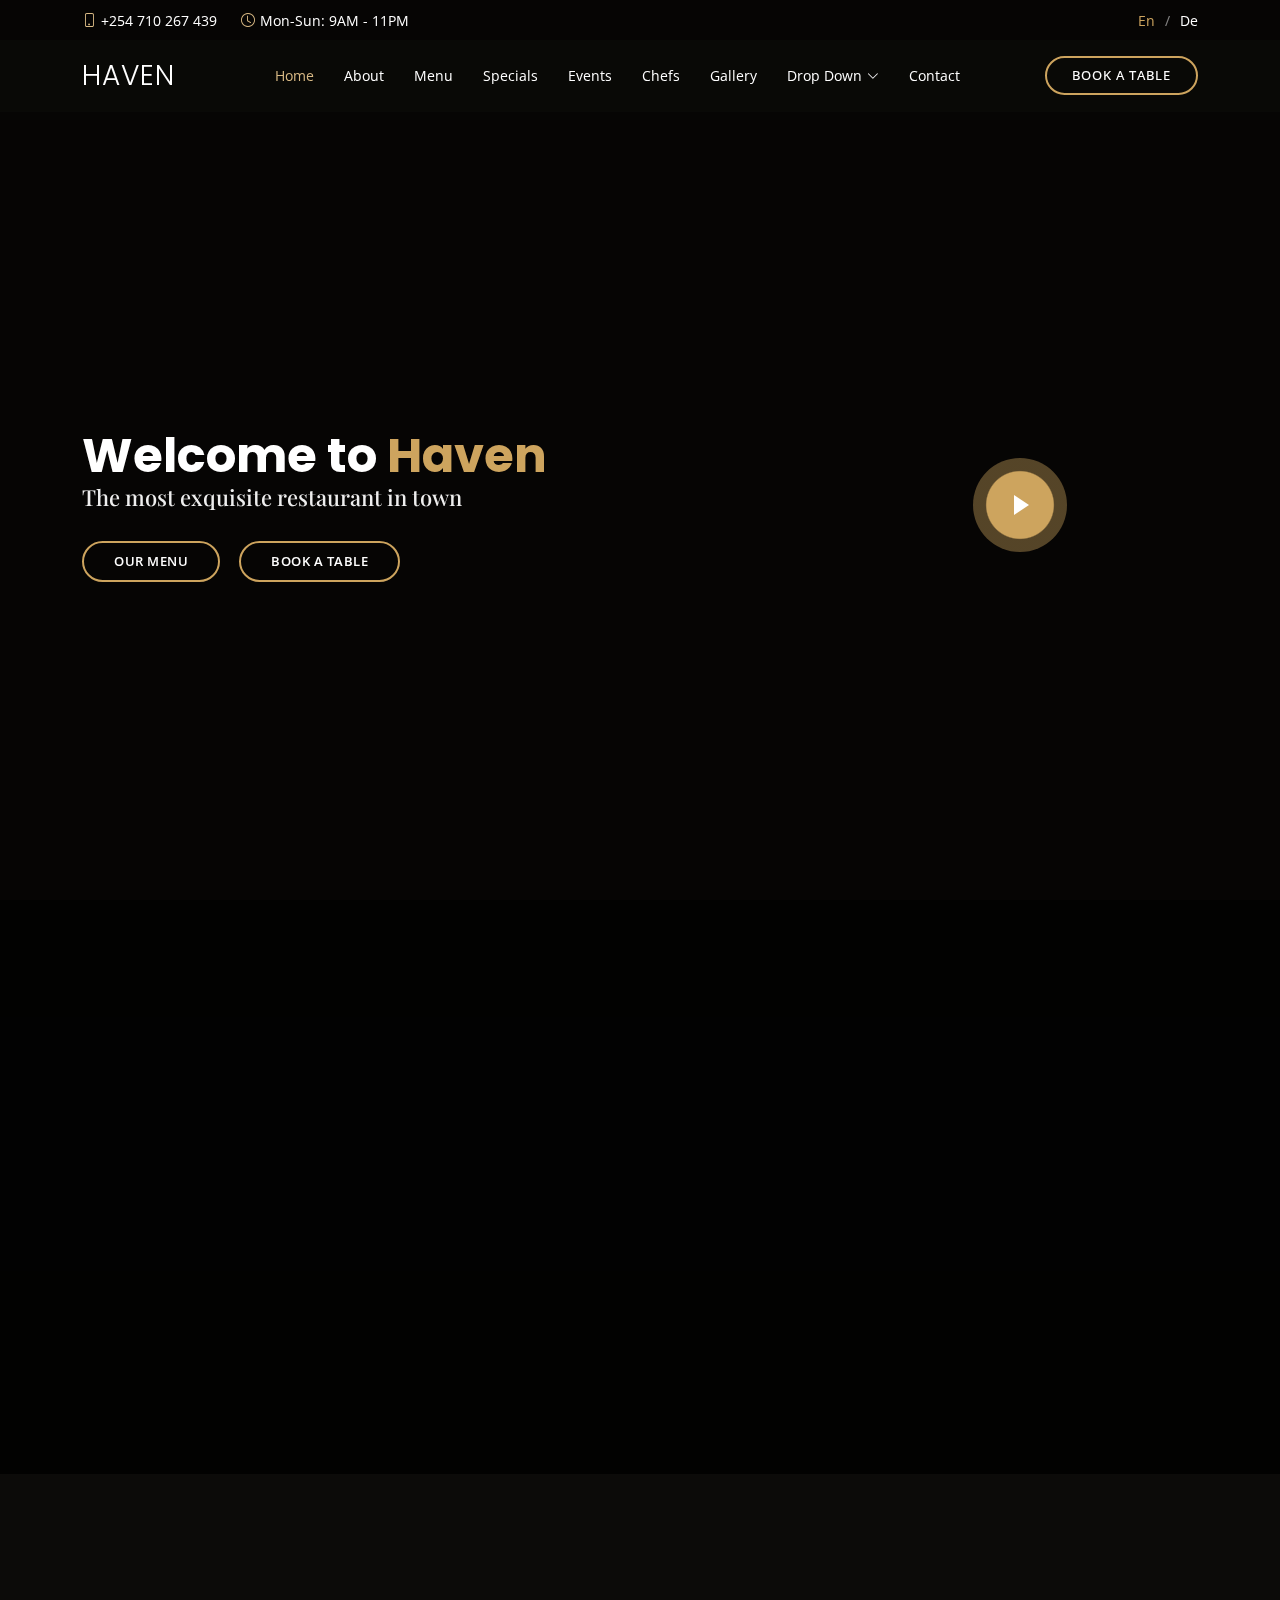
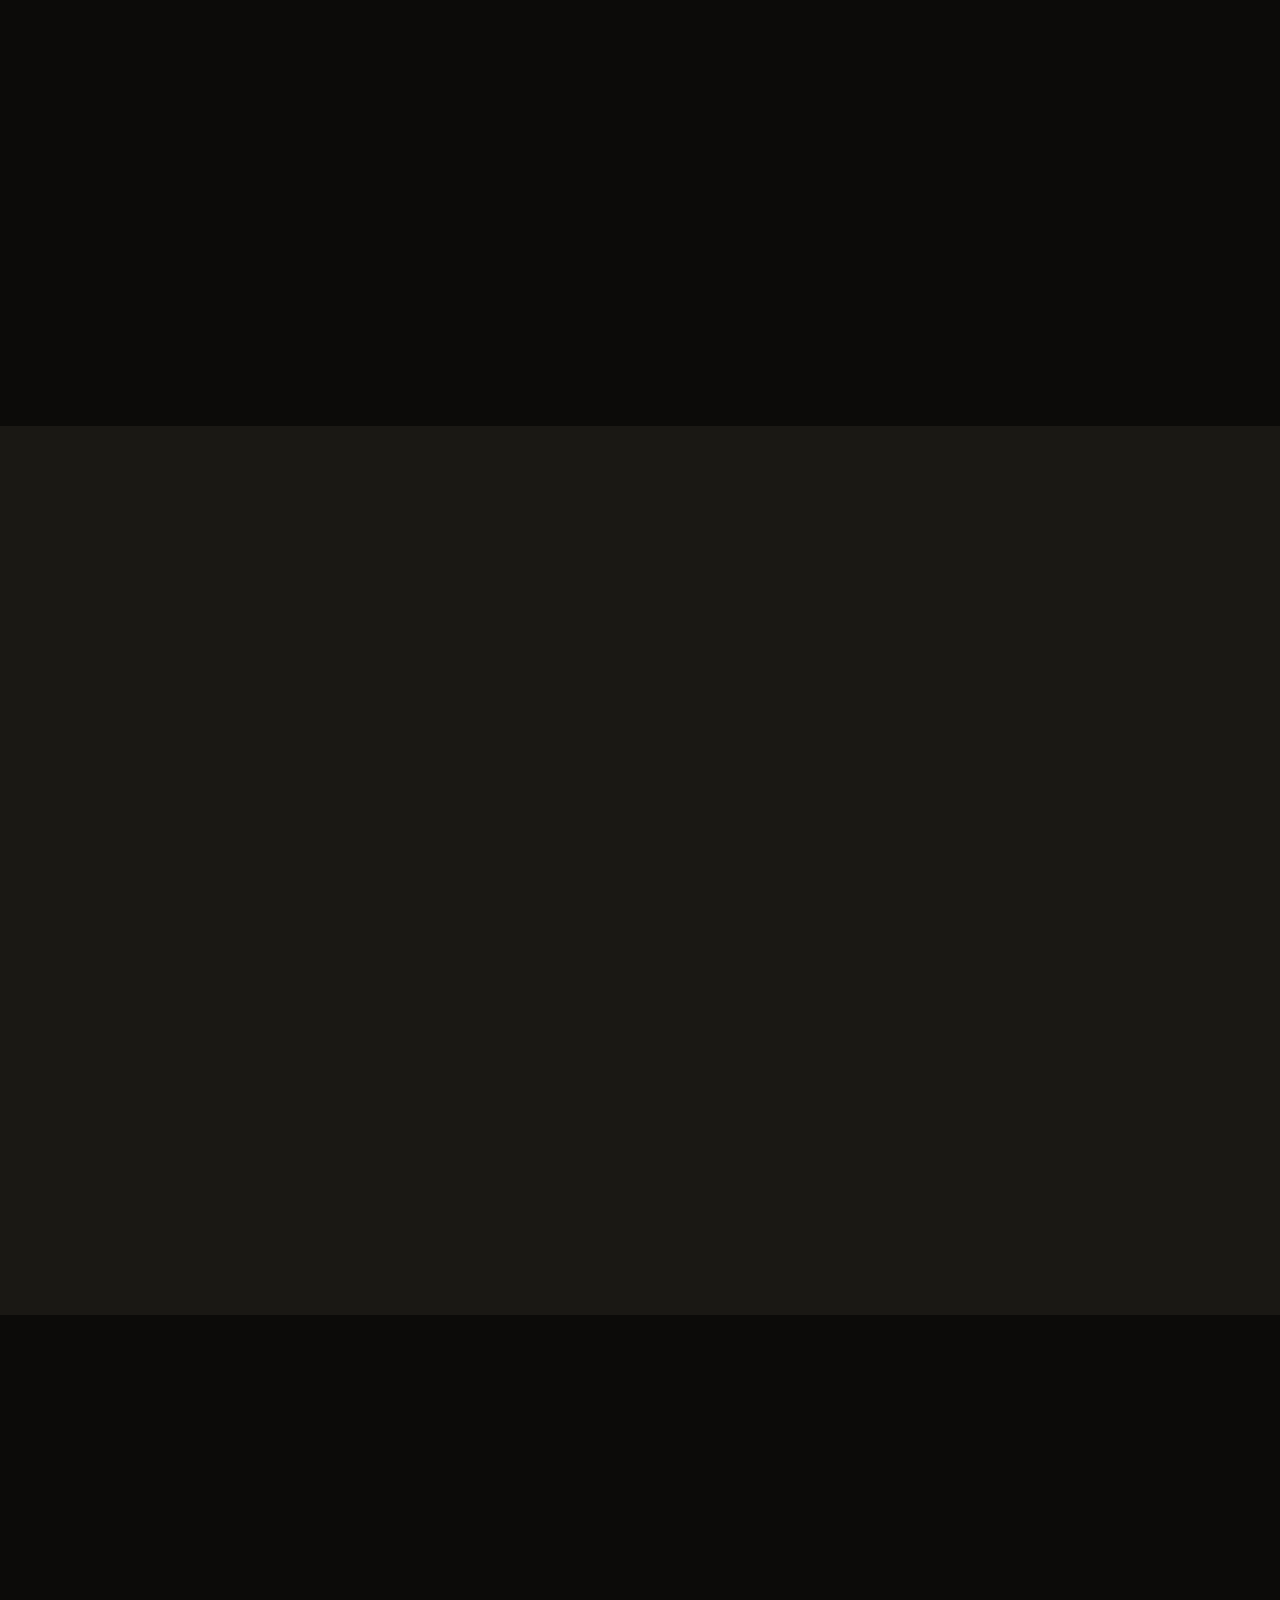
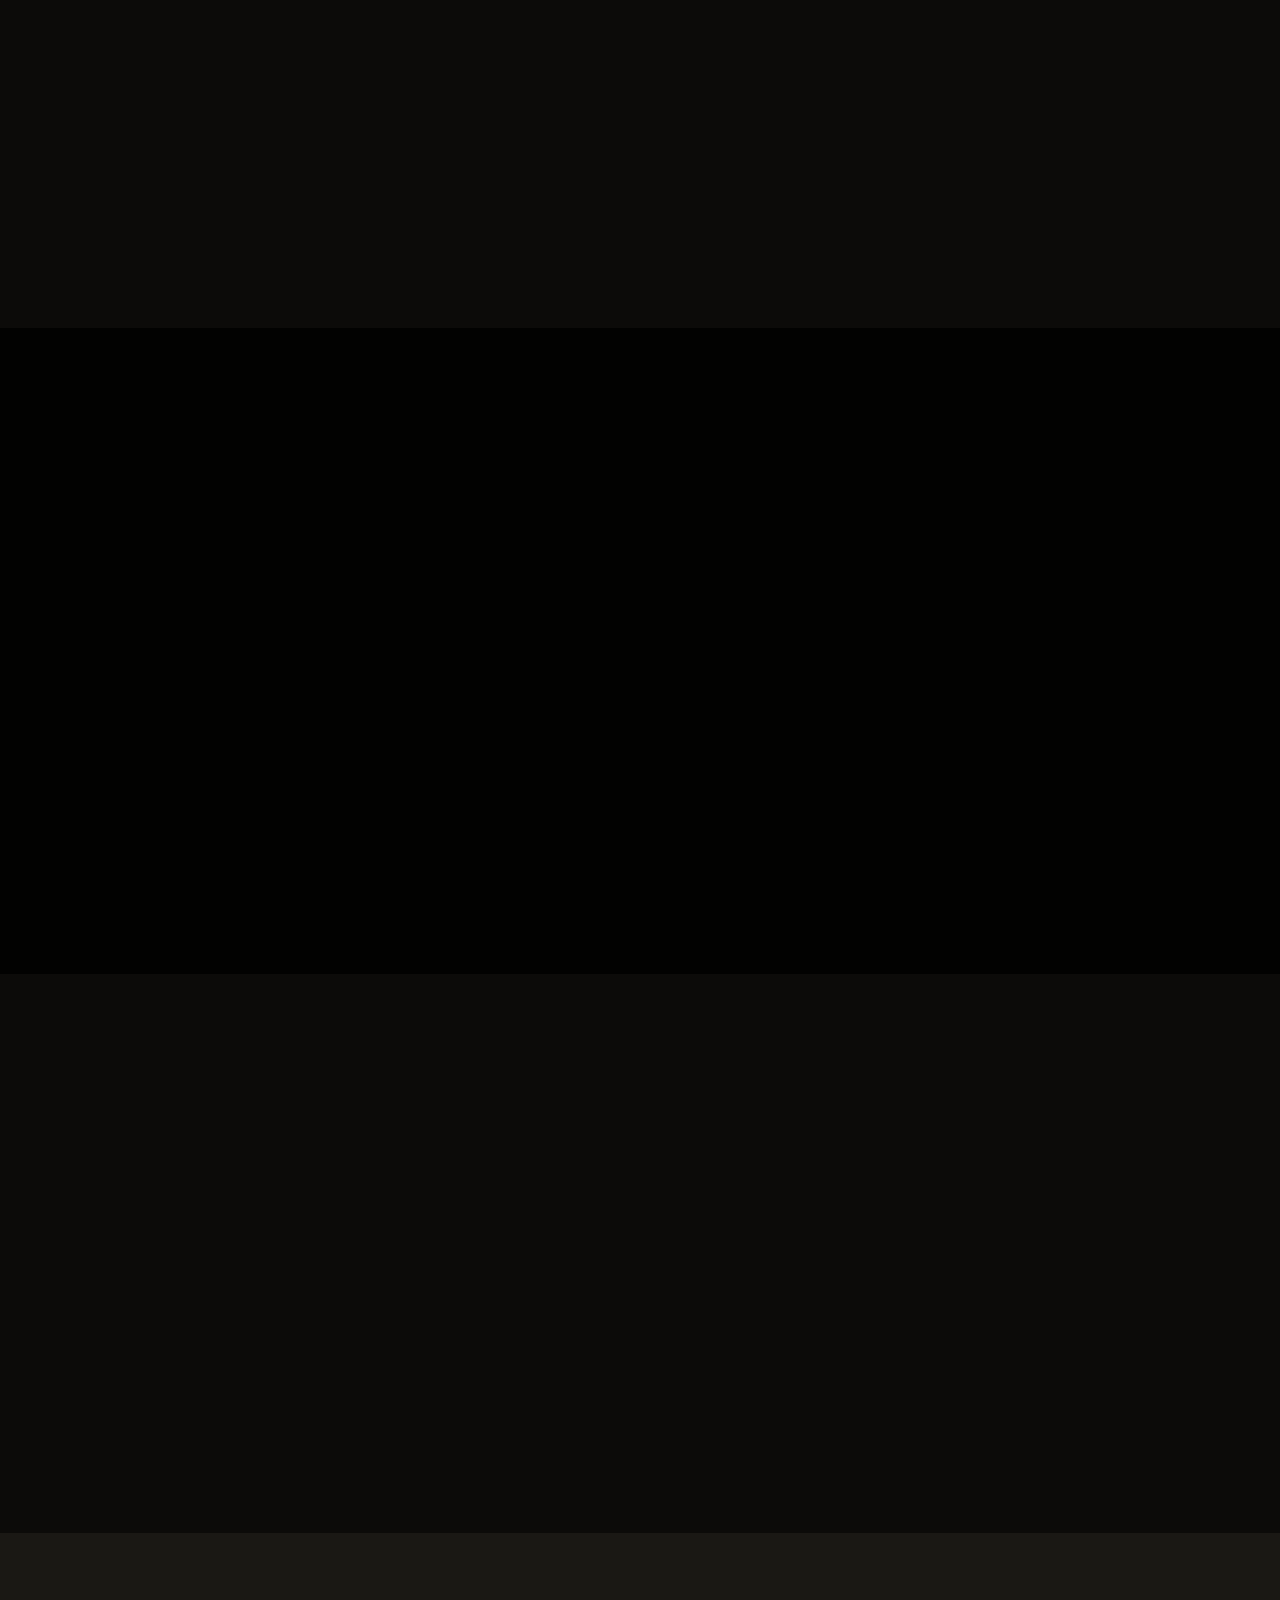
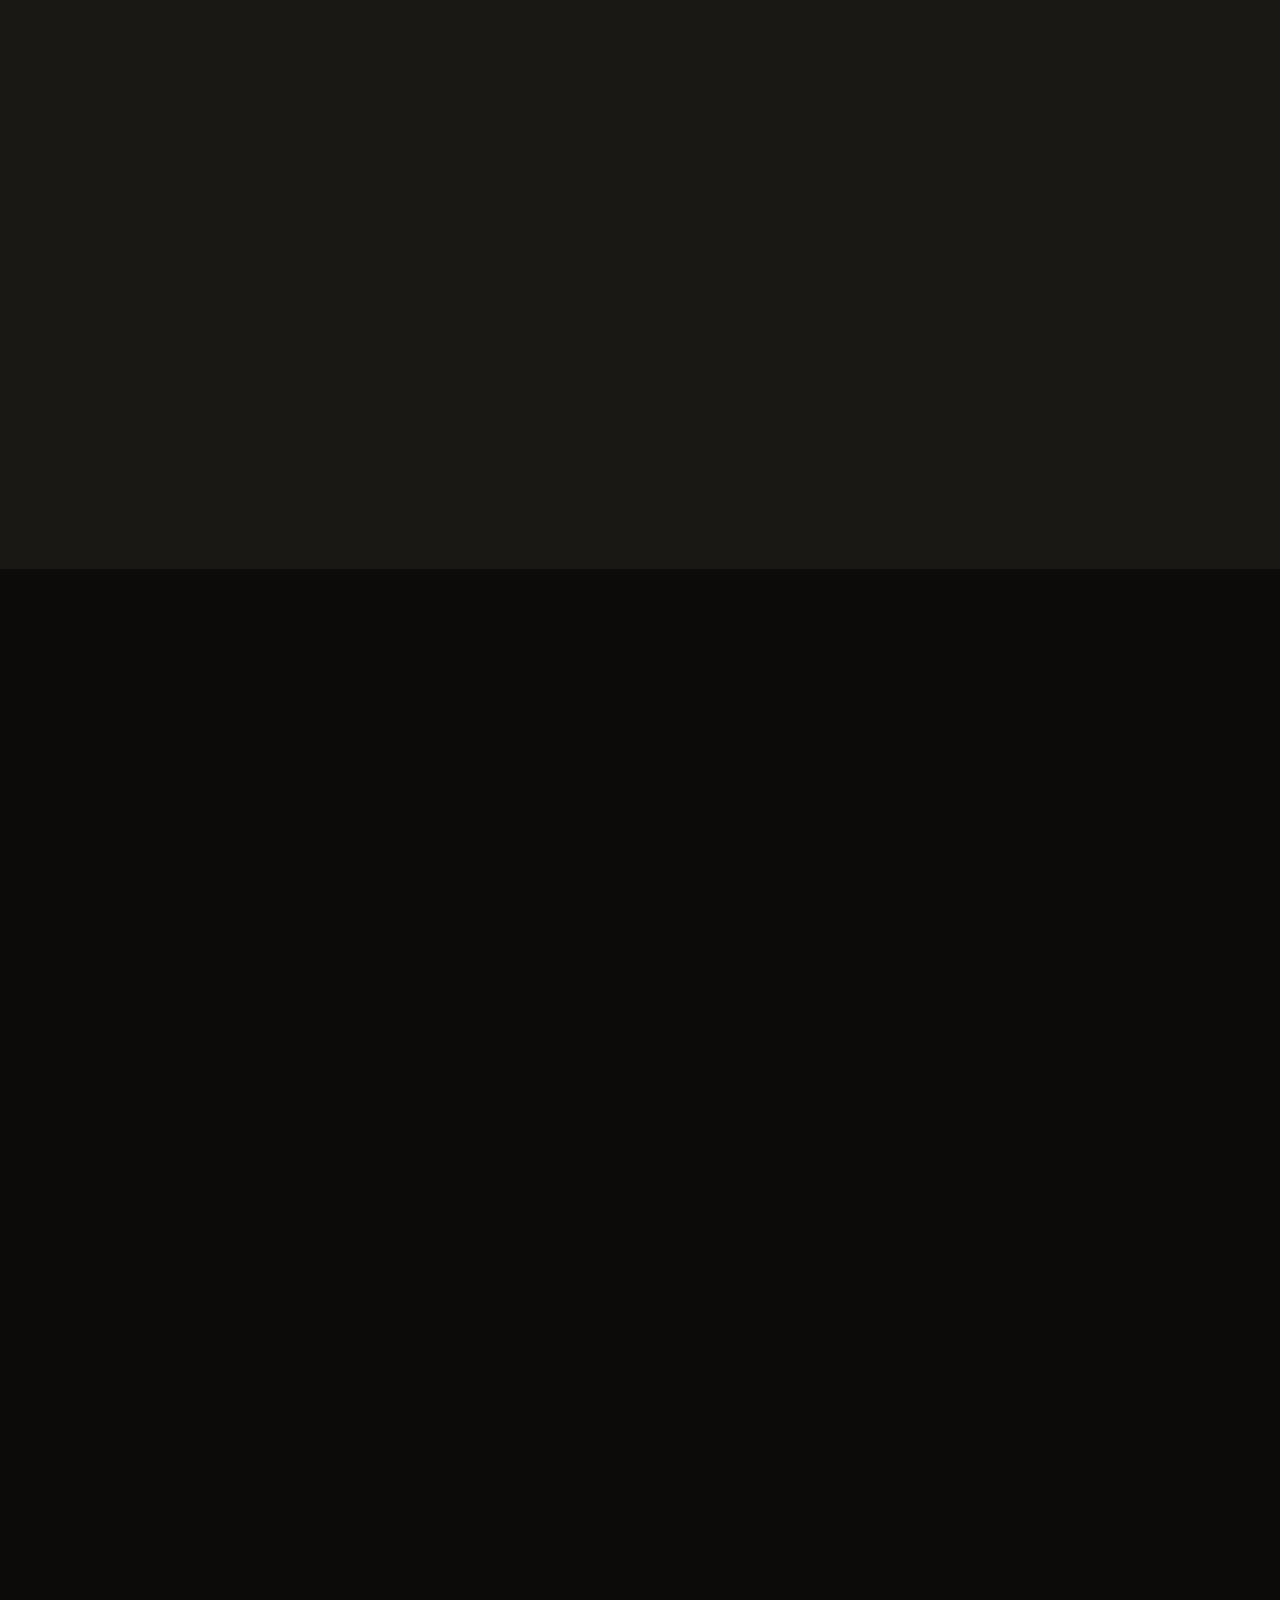
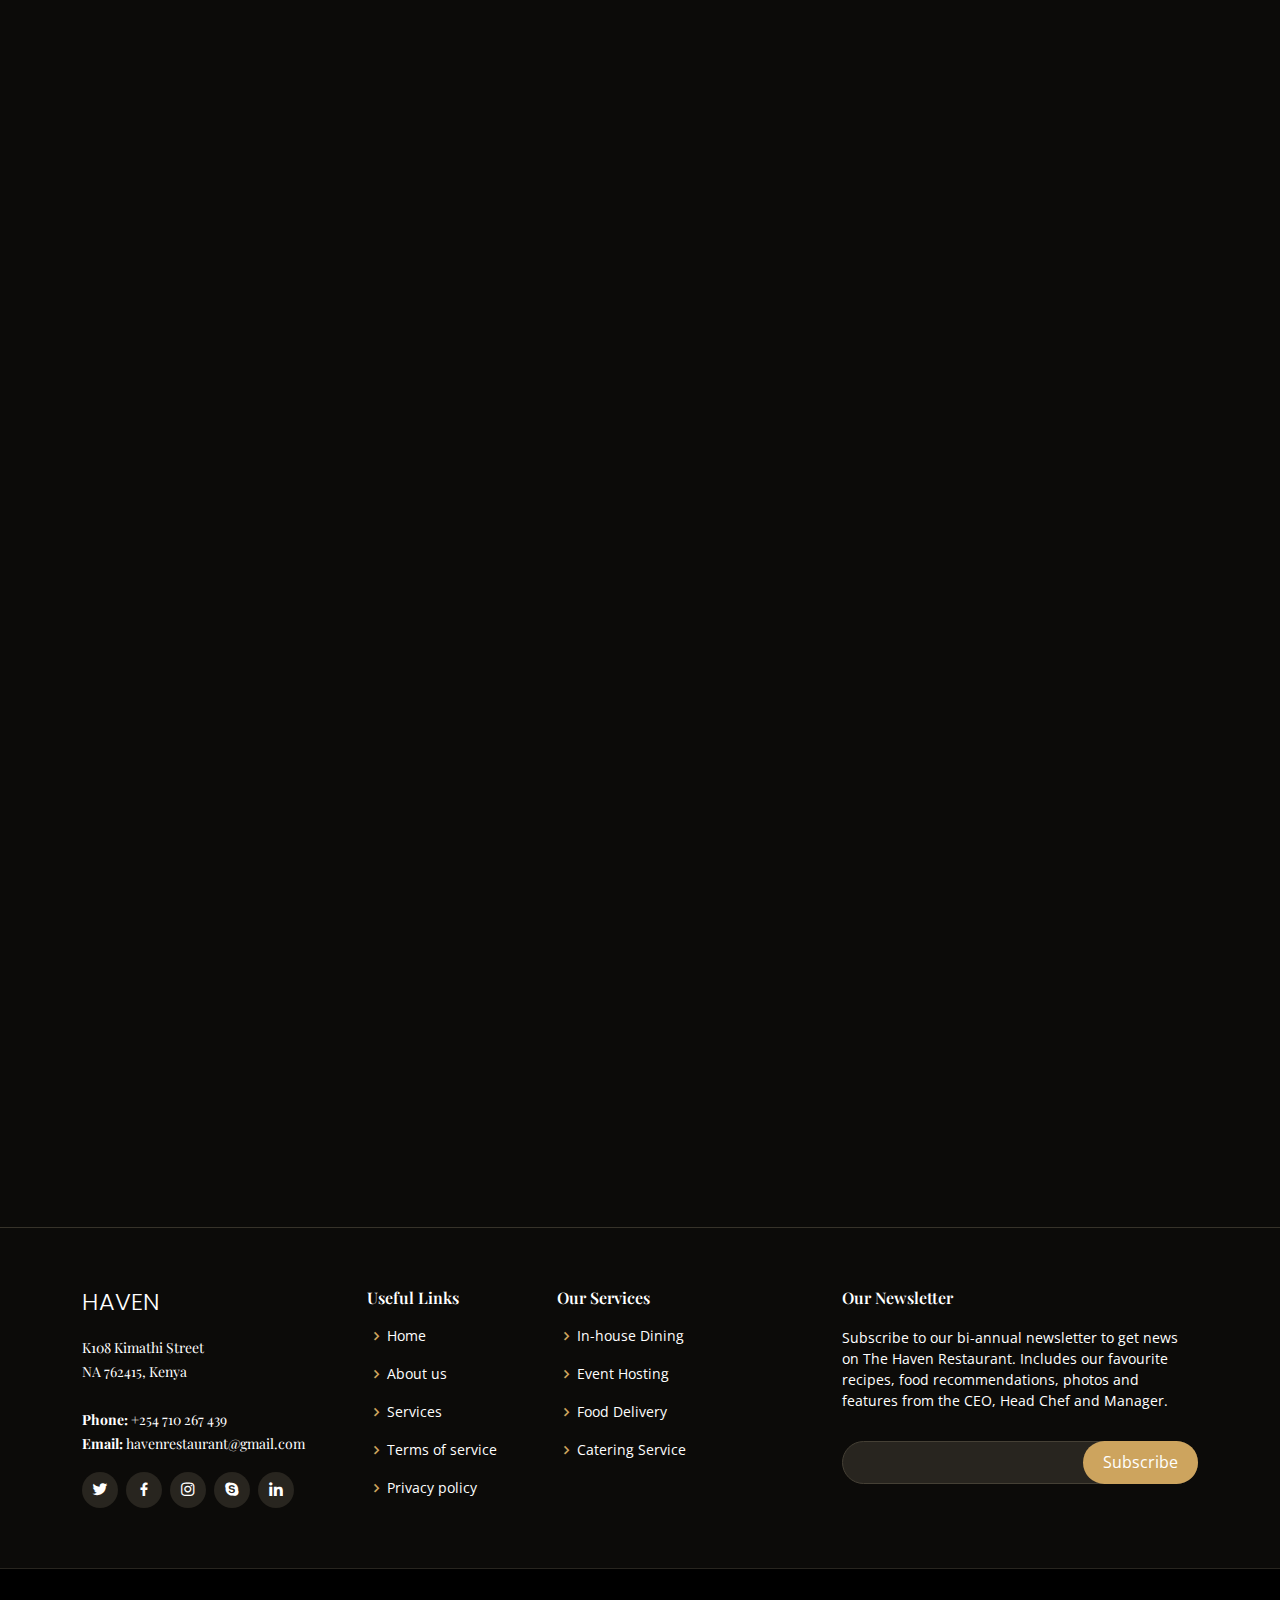
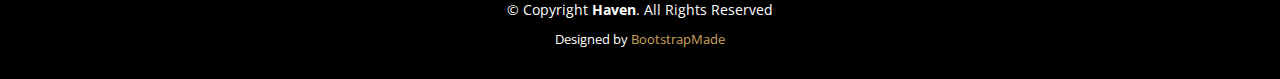
==== commit 4a0c20d4: "haven" ====
--- a/index.html
+++ b/index.html
@@ -223,7 +223,7 @@
               <a href="#">Lobster Bisque</a><span>Ksh. 3000</span>
             </div>
             <div class="menu-ingredients">
-              Lorem, deren, trataro, filede, nerada
+              Lobster tails, white wine, heavy cream, tomato paste
             </div>
           </div>
 
@@ -233,7 +233,7 @@
               <a href="#">Bread Barrel</a><span>Ksh. 200</span>
             </div>
             <div class="menu-ingredients">
-              Lorem, deren, trataro, filede, nerada
+              Nutritious cylindrical loaf
             </div>
           </div>
 
@@ -253,7 +253,7 @@
               <a href="#">Caesar Selections</a><span>Ksh. 1200</span>
             </div>
             <div class="menu-ingredients">
-              Lorem, deren, trataro, filede, nerada
+              Made with romaine lettuce, croutons, Parmesan cheese, and Caesar dressing. The dressing is a mixture of olive oil, lemon juice, Worcestershire sauce, Dijon mustard, and garlic.
             </div>
           </div>
 
@@ -273,7 +273,7 @@
               <a href="#">Mozzarella Stick</a><span>Ksh. 200</span>
             </div>
             <div class="menu-ingredients">
-              Lorem, deren, trataro, filede, nerada
+              Sticks of mozzarella cheese
             </div>
           </div>
 
@@ -325,19 +325,19 @@
           <div class="col-lg-3">
             <ul class="nav nav-tabs flex-column">
               <li class="nav-item">
-                <a class="nav-link active show" data-bs-toggle="tab" href="#tab-1">Modi sit est</a>
+                <a class="nav-link active show" data-bs-toggle="tab" href="#tab-1">Vegetarian Vietnamese Spring Rolls (Goi Cuon Chay)</a>
               </li>
               <li class="nav-item">
-                <a class="nav-link" data-bs-toggle="tab" href="#tab-2">Unde praesentium sed</a>
+                <a class="nav-link" data-bs-toggle="tab" href="#tab-2">Mi Quang (Vietnamese Turmeric Noodle Soup from Quang Nam)</a>
               </li>
               <li class="nav-item">
-                <a class="nav-link" data-bs-toggle="tab" href="#tab-3">Pariatur explicabo vel</a>
+                <a class="nav-link" data-bs-toggle="tab" href="#tab-3">The Best Vegan Pho (Pho Chay)</a>
               </li>
               <li class="nav-item">
-                <a class="nav-link" data-bs-toggle="tab" href="#tab-4">Nostrum qui quasi</a>
+                <a class="nav-link" data-bs-toggle="tab" href="#tab-4">Authentic Bun Thit Nuong (Vietnamese Grilled Pork Vermicelli Bowls)</a>
               </li>
               <li class="nav-item">
-                <a class="nav-link" data-bs-toggle="tab" href="#tab-5">Iusto ut expedita aut</a>
+                <a class="nav-link" data-bs-toggle="tab" href="#tab-5">Vietnamese Noodle Bowls with Lemongrass Chicken (Bun Ga Nuong)</a>
               </li>
             </ul>
           </div>
@@ -346,60 +346,60 @@
               <div class="tab-pane active show" id="tab-1">
                 <div class="row">
                   <div class="col-lg-8 details order-2 order-lg-1">
-                    <h3>Architecto ut aperiam autem id</h3>
-                    <p class="fst-italic">Qui laudantium consequatur laborum sit qui ad sapiente dila parde sonata raqer a videna mareta paulona marka</p>
-                    <p>Et nobis maiores eius. Voluptatibus ut enim blanditiis atque harum sint. Laborum eos ipsum ipsa odit magni. Incidunt hic ut molestiae aut qui. Est repellat minima eveniet eius et quis magni nihil. Consequatur dolorem quaerat quos qui similique accusamus nostrum rem vero</p>
+                    <h3>Vegetarian Vietnamese Spring Rolls (Goi Cuon Chay)</h3>
+                    <p class="fst-italic">These vegetarian Vietnamese spring rolls (goi cuon chay) are the vegetarian version of the beloved Vietnamese spring rolls. </p>
+                    <p>Filled with addictive lemongrass tofu and fresh herbs, these spring rolls are just as good as their meat filled counterparts.</p>
                   </div>
                   <div class="col-lg-4 text-center order-1 order-lg-2">
-                    <img src="assets/img/specials-1.png" alt="" class="img-fluid">
+                    <img src="https://www.cooking-therapy.com/wp-content/uploads/2024/01/Vegetarian-Vietnamese-Spring-Rolls-19-360x495.jpg" alt="" class="img-fluid">
                   </div>
                 </div>
               </div>
               <div class="tab-pane" id="tab-2">
                 <div class="row">
                   <div class="col-lg-8 details order-2 order-lg-1">
-                    <h3>Et blanditiis nemo veritatis excepturi</h3>
-                    <p class="fst-italic">Qui laudantium consequatur laborum sit qui ad sapiente dila parde sonata raqer a videna mareta paulona marka</p>
-                    <p>Ea ipsum voluptatem consequatur quis est. Illum error ullam omnis quia et reiciendis sunt sunt est. Non aliquid repellendus itaque accusamus eius et velit ipsa voluptates. Optio nesciunt eaque beatae accusamus lerode pakto madirna desera vafle de nideran pal</p>
+                    <h3>Mi Quang (Vietnamese Turmeric Noodle Soup from Quang Nam)</h3>
+                    <p class="fst-italic">Hailing from Central Vietnam, Mi Quang or Vietnamese Turmeric Noodle Soup is an herb forward noodle soup that is warm, comforting, and refreshing.</p>
+                    <p>It is made with tender turmeric noodles topped with shrimp, pork, quail eggs, and a variety of fresh herbs, all served with a warm, flavorful broth.</p>
                   </div>
                   <div class="col-lg-4 text-center order-1 order-lg-2">
-                    <img src="assets/img/specials-2.png" alt="" class="img-fluid">
+                    <img src="https://www.cooking-therapy.com/wp-content/uploads/2024/01/Mi-Quang-14-360x495.jpg" alt="" class="img-fluid">
                   </div>
                 </div>
               </div>
               <div class="tab-pane" id="tab-3">
                 <div class="row">
                   <div class="col-lg-8 details order-2 order-lg-1">
-                    <h3>Impedit facilis occaecati odio neque aperiam sit</h3>
-                    <p class="fst-italic">Eos voluptatibus quo. Odio similique illum id quidem non enim fuga. Qui natus non sunt dicta dolor et. In asperiores velit quaerat perferendis aut</p>
-                    <p>Iure officiis odit rerum. Harum sequi eum illum corrupti culpa veritatis quisquam. Neque necessitatibus illo rerum eum ut. Commodi ipsam minima molestiae sed laboriosam a iste odio. Earum odit nesciunt fugiat sit ullam. Soluta et harum voluptatem optio quae</p>
+                    <h3>The Best Vegan Pho (Pho Chay)</h3>
+                    <p class="fst-italic">This vegan pho recipe includes a broth that tastes eerily similar to beef pho broth.</p>
+                    <p>A vegan pho containing star anise, cinnamon,fennel, coriander and enoki mushrooms.</p>
                   </div>
                   <div class="col-lg-4 text-center order-1 order-lg-2">
-                    <img src="assets/img/specials-3.png" alt="" class="img-fluid">
+                    <img src="https://www.cooking-therapy.com/wp-content/uploads/2024/02/Vegan-Pho-12-360x495.jpg" alt="" class="img-fluid">
                   </div>
                 </div>
               </div>
               <div class="tab-pane" id="tab-4">
                 <div class="row">
                   <div class="col-lg-8 details order-2 order-lg-1">
-                    <h3>Fuga dolores inventore laboriosam ut est accusamus laboriosam dolore</h3>
-                    <p class="fst-italic">Totam aperiam accusamus. Repellat consequuntur iure voluptas iure porro quis delectus</p>
-                    <p>Eaque consequuntur consequuntur libero expedita in voluptas. Nostrum ipsam necessitatibus aliquam fugiat debitis quis velit. Eum ex maxime error in consequatur corporis atque. Eligendi asperiores sed qui veritatis aperiam quia a laborum inventore</p>
+                    <h3>Authentic Bun Thit Nuong (Vietnamese Grilled Pork Vermicelli Bowls)</h3>
+                    <p class="fst-italic">Made in less than an hour, this refreshing Bun Thit Nuong is the perfect example of balance. </p>
+                    <p>Grilled pork is served in a bowl of vermicelli paired with fresh herbs, pickled vegetables, and nuoc cham.</p>
                   </div>
                   <div class="col-lg-4 text-center order-1 order-lg-2">
-                    <img src="assets/img/specials-4.png" alt="" class="img-fluid">
+                    <img src="https://www.cooking-therapy.com/wp-content/uploads/2023/08/Bun-Thit-Nuong-14-360x495.jpg" alt="" class="img-fluid">
                   </div>
                 </div>
               </div>
               <div class="tab-pane" id="tab-5">
                 <div class="row">
                   <div class="col-lg-8 details order-2 order-lg-1">
-                    <h3>Est eveniet ipsam sindera pad rone matrelat sando reda</h3>
-                    <p class="fst-italic">Omnis blanditiis saepe eos autem qui sunt debitis porro quia.</p>
-                    <p>Exercitationem nostrum omnis. Ut reiciendis repudiandae minus. Omnis recusandae ut non quam ut quod eius qui. Ipsum quia odit vero atque qui quibusdam amet. Occaecati sed est sint aut vitae molestiae voluptate vel</p>
+                    <h3>Vietnamese Noodle Bowls with Lemongrass Chicken (Bun Ga Nuong)</h3>
+                    <p class="fst-italic">Made in 30 minutes or less, this refreshing Vietnamese noodle bowl with lemongrass chicken is simply the best.</p>
+                    <p>Savory lemongrass chicken is served with fresh vegetables, vermicelli noodles, and a drizzle of nuoc cham.</p>
                   </div>
                   <div class="col-lg-4 text-center order-1 order-lg-2">
-                    <img src="assets/img/specials-5.png" alt="" class="img-fluid">
+                    <img src="https://www.cooking-therapy.com/wp-content/uploads/2023/08/Bun-Ga-Nuong-7-360x480.jpg" alt="" class="img-fluid">
                   </div>
                 </div>
               </div>
@@ -433,17 +433,16 @@
                     <p><span>Ksh. 8000</span></p>
                   </div>
                   <p class="fst-italic">
-                    Lorem ipsum dolor sit amet, consectetur adipiscing elit, sed do eiusmod tempor incididunt ut labore et dolore
-                    magna aliqua.
+                    Host a birthday party at our restaurant.
                   </p>
                   <ul>
-                    <li><i class="bi bi-check-circled"></i> Ullamco laboris nisi ut aliquip ex ea commodo consequat.</li>
-                    <li><i class="bi bi-check-circled"></i> Duis aute irure dolor in reprehenderit in voluptate velit.</li>
-                    <li><i class="bi bi-check-circled"></i> Ullamco laboris nisi ut aliquip ex ea commodo consequat.</li>
+                    <li><i class="bi bi-check-circled"></i> The price listed is only for booking purposes.</li>
+                    <li><i class="bi bi-check-circled"></i> A maximum of 50 people.</li>
+                    <li><i class="bi bi-check-circled"></i> The event takes place from 8PM - 11PM</li>
                   </ul>
                   <p>
-                    Ullamco laboris nisi ut aliquip ex ea commodo consequat. Duis aute irure dolor in reprehenderit in voluptate
-                    velit esse cillum dolore eu fugiat nulla pariatur
+                    Note that all food and drinks will be provided by the kitchen staff.
+                    The price is not inclusive of meal charges. The host is liable to any damages.
                   </p>
                 </div>
               </div>
@@ -460,17 +459,16 @@
                     <p><span>Ksh. 12000</span></p>
                   </div>
                   <p class="fst-italic">
-                    Lorem ipsum dolor sit amet, consectetur adipiscing elit, sed do eiusmod tempor incididunt ut labore et dolore
-                    magna aliqua.
+                    Host a private party at our restaurant.
                   </p>
                   <ul>
-                    <li><i class="bi bi-check-circled"></i> Ullamco laboris nisi ut aliquip ex ea commodo consequat.</li>
-                    <li><i class="bi bi-check-circled"></i> Duis aute irure dolor in reprehenderit in voluptate velit.</li>
-                    <li><i class="bi bi-check-circled"></i> Ullamco laboris nisi ut aliquip ex ea commodo consequat.</li>
+                    <li><i class="bi bi-check-circled"></i> The price listed is only for booking purposes.</li>
+                    <li><i class="bi bi-check-circled"></i> A maximum of 50 people.</li>
+                    <li><i class="bi bi-check-circled"></i> The event takes place from 8PM - 11PM</li>
                   </ul>
                   <p>
-                    Ullamco laboris nisi ut aliquip ex ea commodo consequat. Duis aute irure dolor in reprehenderit in voluptate
-                    velit esse cillum dolore eu fugiat nulla pariatur
+                    Note that all food and drinks will be provided by the kitchen staff.
+                    The price is not inclusive of meal charges. The host is liable to any damages.
                   </p>
                 </div>
               </div>
@@ -487,17 +485,16 @@
                     <p><span>Ksh. 18000</span></p>
                   </div>
                   <p class="fst-italic">
-                    Lorem ipsum dolor sit amet, consectetur adipiscing elit, sed do eiusmod tempor incididunt ut labore et dolore
-                    magna aliqua.
+                      Host a custom party at our restaurant.
                   </p>
                   <ul>
-                    <li><i class="bi bi-check-circled"></i> Ullamco laboris nisi ut aliquip ex ea commodo consequat.</li>
-                    <li><i class="bi bi-check-circled"></i> Duis aute irure dolor in reprehenderit in voluptate velit.</li>
-                    <li><i class="bi bi-check-circled"></i> Ullamco laboris nisi ut aliquip ex ea commodo consequat.</li>
+                    <li><i class="bi bi-check-circled"></i> The price listed is only for booking purposes.</li>
+                    <li><i class="bi bi-check-circled"></i> A maximum of 50 people.</li>
+                    <li><i class="bi bi-check-circled"></i> The event takes place from 8PM - 11PM</li>
                   </ul>
                   <p>
-                    Ullamco laboris nisi ut aliquip ex ea commodo consequat. Duis aute irure dolor in reprehenderit in voluptate
-                    velit esse cillum dolore eu fugiat nulla pariatur
+                    Note that all food and drinks will be provided by the kitchen staff.
+                    The price is not inclusive of meal charges. The host is liable to any damages.
                   </p>
                 </div>
               </div>
@@ -577,10 +574,10 @@
               <div class="testimonial-item">
                 <p>
                   <i class="bx bxs-quote-alt-left quote-icon-left"></i>
-                  The Haven Restaurant is everything I had envisioned it to be. Everyone should visit here at least once in their lifetime.
+                  The Haven Restaurant is everything I had envisioned it to be; a beautiful space that explores culture and love. Everyone should visit here at least once in their lifetime.
                   <i class="bx bxs-quote-alt-right quote-icon-right"></i>
                 </p>
-                <img src="assets/img/testimonials/testimonials-1.jpg" class="testimonial-img" alt="">
+                <img src="[data-uri]" class="testimonial-img" alt="">
                 <h3>Saul Goodman</h3>
                 <h4>Ceo &amp; Founder</h4>
               </div>
@@ -590,11 +587,10 @@
               <div class="testimonial-item">
                 <p>
                   <i class="bx bxs-quote-alt-left quote-icon-left"></i>
-                  By far the most beautiful design space for a restaurant I have ever seen. The decor is to die for.
-                  <i class="bx bxs-quote-alt-right quote-icon-right"></i>
+                  By far the most beautiful design space for a restaurant I have ever seen. The decor, food and service are simply amazing. It quickly became a regular spot for me and my friends.                  <i class="bx bxs-quote-alt-right quote-icon-right"></i>
                 </p>
-                <img src="assets/img/testimonials/testimonials-2.jpg" class="testimonial-img" alt="">
-                <h3>Sara Wilsson</h3>
+                <img src="https://images.unsplash.com/photo-1494790108377-be9c29b29330?w=400&auto=format&fit=crop&q=60&ixlib=rb-4.0.3&ixid=M3wxMjA3fDB8MHxzZWFyY2h8OHx8cmFuZG9tJTIwcGVyc29ufGVufDB8fDB8fHww" class="testimonial-img" alt="">
+                <h3>Sara Wilson</h3>
                 <h4>Designer</h4>
               </div>
             </div><!-- End testimonial item -->
@@ -606,7 +602,7 @@
                   The food here is absolutely ravishing. Never have I ever gone to a restaurant more than I have visited this place.
                   <i class="bx bxs-quote-alt-right quote-icon-right"></i>
                 </p>
-                <img src="assets/img/testimonials/testimonials-3.jpg" class="testimonial-img" alt="">
+                <img src="https://plus.unsplash.com/premium_photo-1689551670902-19b441a6afde?w=400&auto=format&fit=crop&q=60&ixlib=rb-4.0.3&ixid=M3wxMjA3fDB8MHxzZWFyY2h8OXx8cmFuZG9tJTIwcGVyc29ufGVufDB8fDB8fHww" class="testimonial-img" alt="">
                 <h3>Jena Karlis</h3>
                 <h4>Store Owner</h4>
               </div>
@@ -619,7 +615,7 @@
                   I came to The Haven Restaurant for brunch with a client once. Now it's become my usual meeting place for clients. The service is immaculate.
                   <i class="bx bxs-quote-alt-right quote-icon-right"></i>
                 </p>
-                <img src="assets/img/testimonials/testimonials-4.jpg" class="testimonial-img" alt="">
+                <img src="https://images.unsplash.com/photo-1506794778202-cad84cf45f1d?w=400&auto=format&fit=crop&q=60&ixlib=rb-4.0.3&ixid=M3wxMjA3fDB8MHxzZWFyY2h8NHx8cmFuZG9tJTIwcGVyc29ufGVufDB8fDB8fHww" class="testimonial-img" alt="">
                 <h3>Matt Brandon</h3>
                 <h4>Freelancer</h4>
               </div>
@@ -632,8 +628,8 @@
                   The Haven Restaurant is truly one of a kind. We held our end-year party here and everybody loved everything about it. The food, service and vibes are topnotch.
                   <i class="bx bxs-quote-alt-right quote-icon-right"></i>
                 </p>
-                <img src="assets/img/testimonials/testimonials-5.jpg" class="testimonial-img" alt="">
-                <h3>John Larson</h3>
+                <img src="https://images.unsplash.com/photo-1507003211169-0a1dd7228f2d?w=400&auto=format&fit=crop&q=60&ixlib=rb-4.0.3&ixid=M3wxMjA3fDB8MHxzZWFyY2h8Nnx8cmFuZG9tJTIwcGVyc29ufGVufDB8fDB8fHww" class="testimonial-img" alt="">
+                <h3>John Lang</h3>
                 <h4>Entrepreneur</h4>
               </div>
             </div><!-- End testimonial item -->
@@ -701,8 +697,8 @@
 
           <div class="col-lg-3 col-md-4">
             <div class="gallery-item">
-              <a href="assets/img/gallery/gallery-6.jpg" class="gallery-lightbox" data-gall="gallery-item">
-                <img src="assets/img/gallery/gallery-6.jpg" alt="" class="img-fluid">
+              <a href="assets/img/gallery/gallery-10.jpg" class="gallery-lightbox" data-gall="gallery-item">
+                <img src="assets/img/gallery/gallery-10.jpg" alt="" class="img-fluid">
               </a>
             </div>
           </div>
@@ -741,10 +737,10 @@
 
           <div class="col-lg-4 col-md-6">
             <div class="member" data-aos="zoom-in" data-aos-delay="100">
-              <img src="assets/img/chefs/chefs-1.jpg" class="img-fluid" alt="">
+              <img src="[data-uri]" class="img-fluid" alt="">
               <div class="member-info">
                 <div class="member-info-content">
-                  <h4>Walter White</h4>
+                  <h4>Leilani Makisa</h4>
                   <span>Master Chef</span>
                 </div>
                 <div class="social">
@@ -759,11 +755,11 @@
 
           <div class="col-lg-4 col-md-6">
             <div class="member" data-aos="zoom-in" data-aos-delay="200">
-              <img src="assets/img/chefs/chefs-2.jpg" class="img-fluid" alt="">
+              <img src="https://encrypted-tbn0.gstatic.com/images?q=tbn:ANd9GcT8z-WGNRtOa4uJNFfGnFR8CR6OQpT41MINzQ&usqp=CAU" class="img-fluid" alt="">
               <div class="member-info">
                 <div class="member-info-content">
-                  <h4>Sarah Jhonson</h4>
-                  <span>Patissier</span>
+                  <h4>Malcolm Truong</h4>
+                  <span>Sous Chef</span>
                 </div>
                 <div class="social">
                   <a href=""><i class="bi bi-twitter"></i></a>
@@ -777,10 +773,10 @@
 
           <div class="col-lg-4 col-md-6">
             <div class="member" data-aos="zoom-in" data-aos-delay="300">
-              <img src="assets/img/chefs/chefs-3.jpg" class="img-fluid" alt="">
+              <img src="https://encrypted-tbn0.gstatic.com/images?q=tbn:ANd9GcS2ghRQ3gWkA14Vr7XP-EwUXEC6XysHEc-bkg&usqp=CAU" class="img-fluid" alt="">
               <div class="member-info">
                 <div class="member-info-content">
-                  <h4>William Anderson</h4>
+                  <h4>David Jeffrey</h4>
                   <span>Cook</span>
                 </div>
                 <div class="social">
@@ -809,7 +805,7 @@
       </div>
 
       <div data-aos="fade-up">
-        <iframe style="border:0; width: 100%; height: 350px;" src="https://www.google.com/maps/embed?pb=!1m14!1m8!1m3!1d12097.433213460943!2d-74.0062269!3d40.7101282!3m2!1i1024!2i768!4f13.1!3m3!1m2!1s0x0%3A0xb89d1fe6bc499443!2sDowntown+Conference+Center!5e0!3m2!1smk!2sbg!4v1539943755621" frameborder="0" allowfullscreen></iframe>
+        <iframe src="https://www.google.com/maps/embed?pb=!1m16!1m12!1m3!1d3988.8174460396217!2d36.81992249073791!3d-1.283393747202346!2m3!1f0!2f0!3f0!3m2!1i1024!2i768!4f13.1!2m1!1sRestaurants!5e0!3m2!1sen!2ske!4v1706851391922!5m2!1sen!2ske" width="100%" height="450" style="border:0;" allowfullscreen="" loading="lazy" referrerpolicy="no-referrer-when-downgrade"></iframe>
       </div>
 
       <div class="container" data-aos="fade-up">
@@ -821,7 +817,7 @@
               <div class="address">
                 <i class="bi bi-geo-alt"></i>
                 <h4>Location:</h4>
-                <p>A108 Adam Street, New York, NY 535022</p>
+                <p>K108 Kimathi Street, Nairobi, NA 762415</p>
               </div>
 
               <div class="open-hours">
@@ -893,8 +889,8 @@
             <div class="footer-info">
               <h3>Haven</h3>
               <p>
-                A108 Adam Street <br>
-                NY 535022, USA<br><br>
+                K108 Kimathi Street <br>
+                NA 762415, Kenya<br><br>
                 <strong>Phone:</strong> +254 710 267 439<br>
                 <strong>Email:</strong> havenrestaurant@gmail.com<br>
               </p>
--- a/assets/css/style.css
+++ b/assets/css/style.css
@@ -455,7 +455,7 @@
 #hero {
   width: 100%;
   height: 100vh;
-  background: url("../img/hero-bg.jpg") top center;
+  background: url("assets/img/hero4.jpeg") top center;
   background-size: cover;
   position: relative;
   padding: 0;
